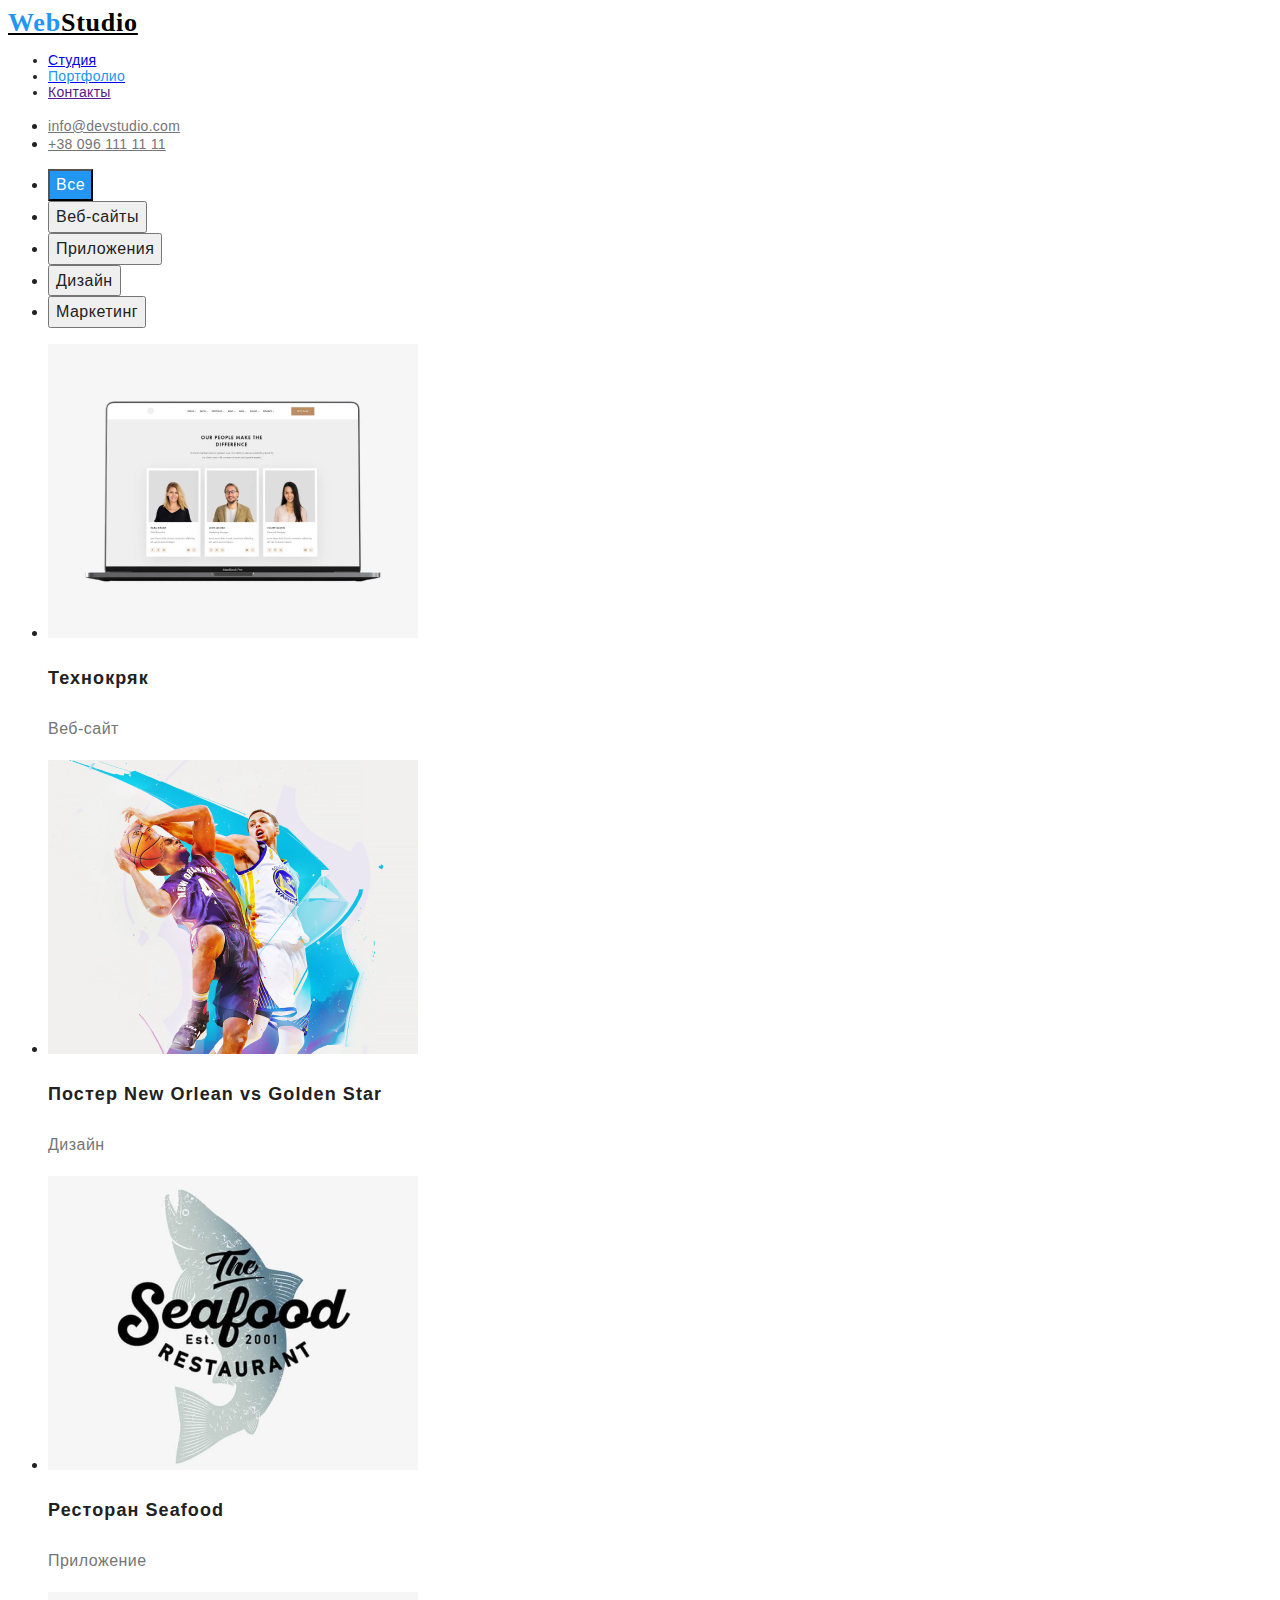
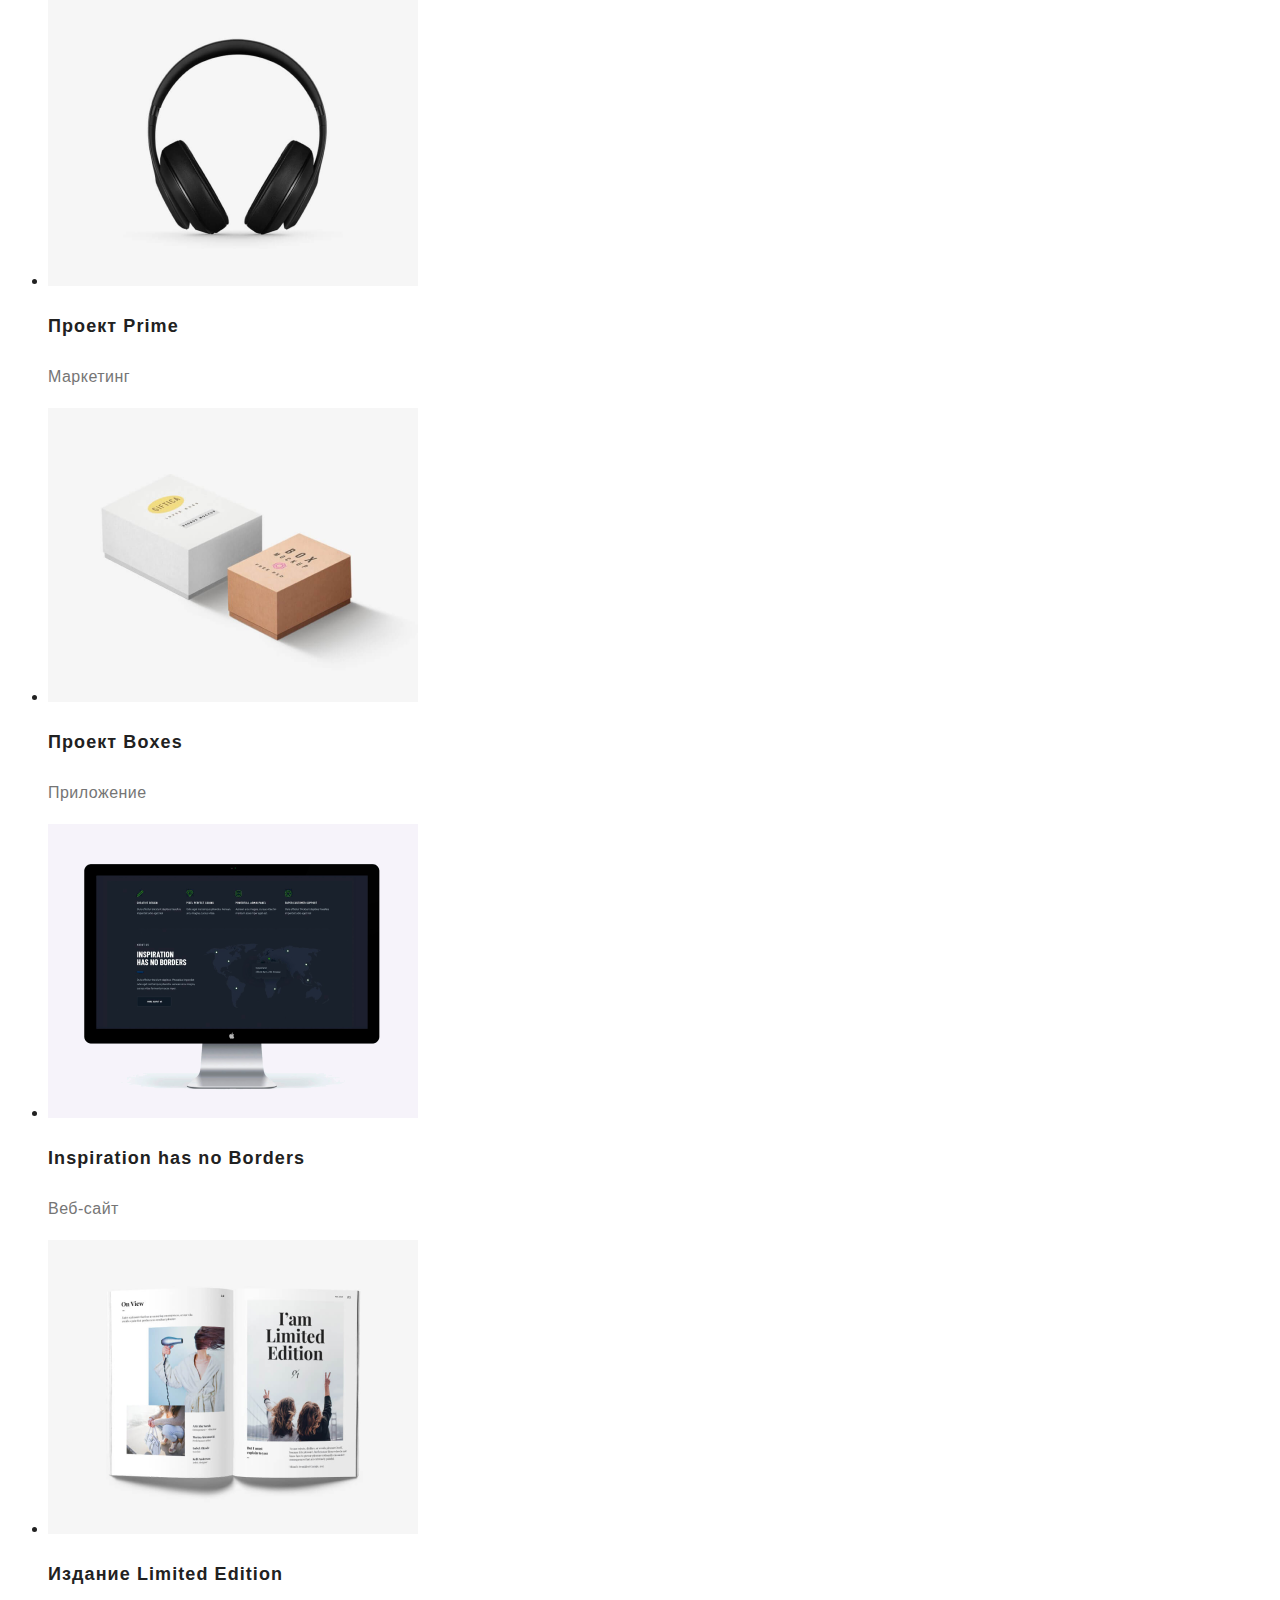
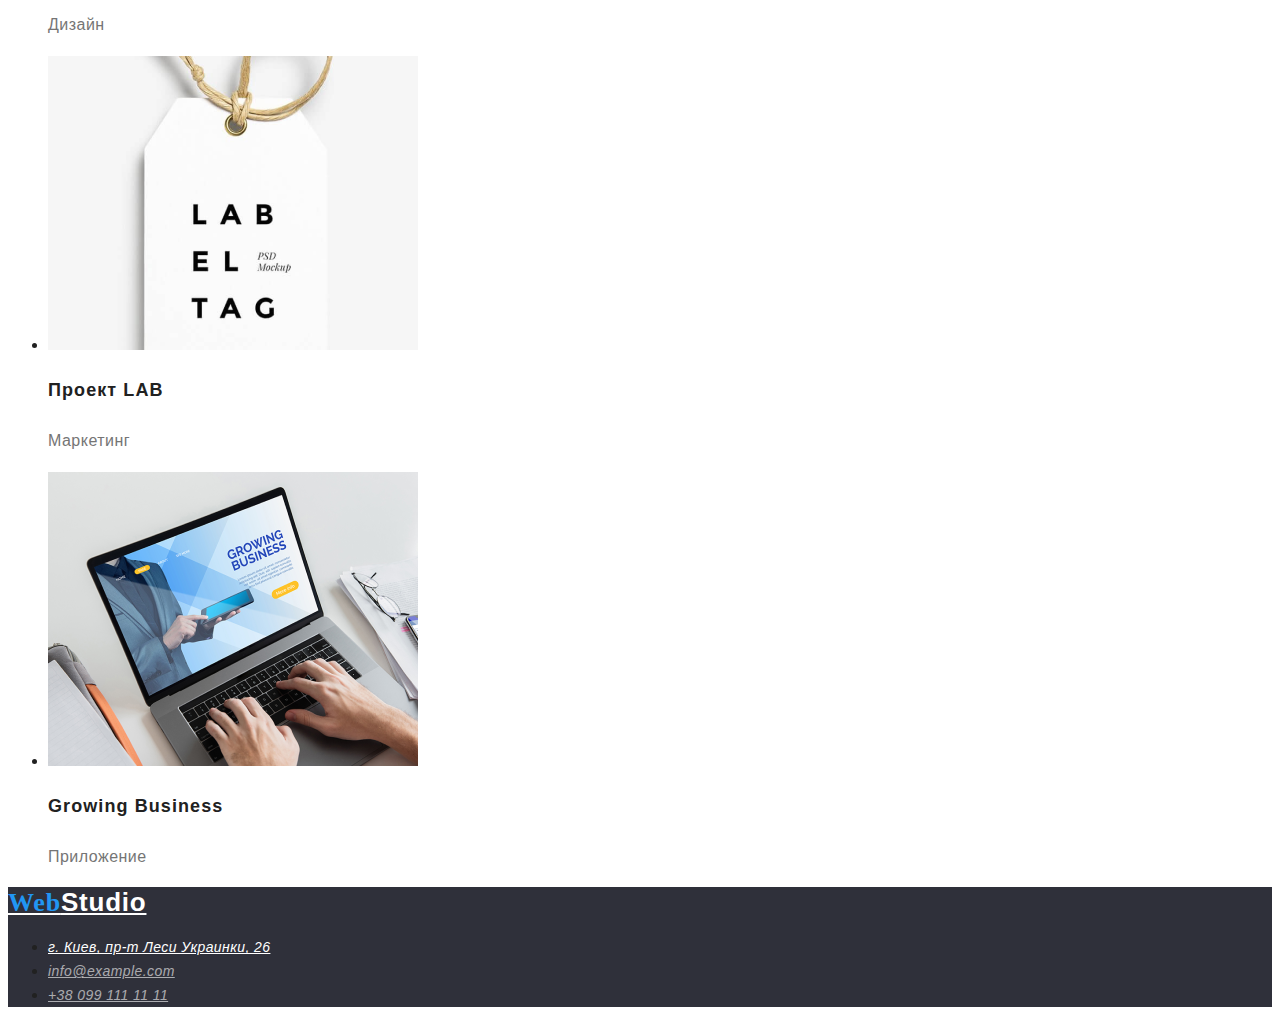
==== portfolio.html @ f7dd38e4 "1.7 final?" ====
<!DOCTYPE html>
<html lang="ru">
<link href="https: //fonts.googleapis.com/css2? family = Roboto: вес @ 400; 500; 700; 900 & display = swap "
        rel=" stylesheet ">
<link rel="stylesheet" href="css/styles.css">
<head>
    <meta charset="UTF-8">
    <meta http-equiv="X-UA-Compatible" content="IE=edge">
    <meta name="viewport" content="width=device-width, initial-scale=1.0">
    <title>Portfolio</title>
</head>
<body>
    <!--Шапка сайта-->
    <header>
    <nav>
        <a class="webstudio" href="info@example.com"> <span class="web">Web</span>Studio</a>
        <ul class="header-name-list">
            <li><a class="social-link" href="file:///C:/Users/PC/Documents/GitHub/goit-markup-hw-02/index.html" target="blanc" rel="noopener noreferre">Студия</a></li>
            <li><a class="social-link" href="/"><span class="portfolio-text-color">Портфолио</span></a></li>
            <li><a class="social-link" href="">Контакты</a></li>
        </ul>
    </nav>
    <ul>
        <li><a class="header-tell" href="mailto:info@devstudio.com" title="info@devstudio.com">info@devstudio.com</a></li>
        <li><a class="header-tell" href="tel:+380961111111" title="+380961111111">+38 096 111 11 11</a></li>
    </ul>
    </header>
    <!--Основная информация сайта-->
<main>
    <ul>
        <li><button class="main-all-section" type="button">Все</button></li>
        <li><button class="main-name-section" type="button">Веб-сайты</button></li>
        <li><button class="main-name-section" type="button">Приложения</button></li>
        <li><button class="main-name-section" type="button">Дизайн</button></li>
        <li><button class="main-name-section" type="button">Маркетинг</button></li>
    </ul>
    <!--Картинки сайтов-->
<ul>
        <li><img src="./images/tehnohriak.png" alt="Teghohriak" width="370" />
        <h3 class="portfolio-name-content">Технокряк</h3>
        <p class="portfolio-text-section">Веб-сайт</p>
        </li>
        <li><img src="./images/posternevorlean.png" alt="NewOrlean" width="370" />
        <h3 class="portfolio-name-content">Постер New Orlean vs Golden Star</h3>
        <p class="portfolio-text-section">Дизайн</p>
        </li>
        <li><img src="./images/seaafood.png" alt="SeaFood" width="370"/>
        <h3 class="portfolio-name-content">Ресторан Seafood</h3>
        <p class="portfolio-text-section">Приложение</p>
        </li>
        <li><img src="./images/projectprimes.png" alt="ProjectPrime" width="370" />
        <h3 class="portfolio-name-content">Проект Prime</h3>
        <p class="portfolio-text-section">Маркетинг</p>
        </li>
        <li><img src="./images/boxess.png" alt="ProjectBoxes" width="370" />
        <h3 class="portfolio-name-content">Проект Boxes</h3>
        <p class="portfolio-text-section">Приложение</p>
        </li>
        <li><img src="./images/ihbb.png" alt="Ihbb" width="370" />
        <h3 class="portfolio-name-content">Inspiration has no Borders</h3>
        <p class="portfolio-text-section">Веб-сайт</p>
        </li>
        <li><img src="./images/limitededitions.png" alt="limitededitions" width="370" />
        <h3 class="portfolio-name-content">Издание Limited Edition</h3>
        <p class="portfolio-text-section">Дизайн</p>
        </li>
        <li><img src="./images/lab.png" alt="projectLab" width="370"/>
        <h3 class="portfolio-name-content">Проект LAB</h3>
        <p class="portfolio-text-section">Маркетинг</p>
        </li>
        <li><img src="./images/crowningbisines.png" alt="crowningbisines" width="370" />
        <h3 class="portfolio-name-content">Growing Business</h3>
        <p class="portfolio-text-section">Приложение</p>
        </li>
</ul>
</main>
<!--Инфа Футерa-->
<footer>
    <a class="studio-footer" href="info@example.com"> <span class="web">Web</span>Studio</a>
    <address>
        <ul>
            <li><a class="footer-address-section" href="https://www.google.com/maps/d/viewer?msa=0&mid=10uSM3H-mIU3GznYo2szRIEphczw&ll=50.42732223110121%2C30.538093590064918&z=17"
                    target="blanc" rel="noopener noreferre">
                    г. Киев, пр-т Леси Украинки, 26</a></li>
            <li><a class="footer-contact-section" href="mailto:info@example.com" title="info@example.com">info@example.com</a></li>
            <li><a class="footer-contact-section" href="tel:+380991111111" title="+380991111111">+38 099 111 11 11</a></li>
        </ul>
    </address>
</footer>
</body>
</html>
---- css/styles.css ----
body {
  font-family: "Roboto", sans-serif;
  color: #212121;
}
main {
  font-family: "Roboto", sans-serif;
}
footer {
  background-color: #2f303a;
}
:root {
  --main-text-color: #757575;
  --main-batton-address-color: #ffffff;
  --accent-color: #2196f3;
  --portfolio-main-color: #212121;
}

/*-----------------WebStudio----------------*/
.webstudio {
  font-family: Raleway;
  width: 400;
  font-weight: bold;
  font-size: 26px;
  line-height: 1.19;
  letter-spacing: 0.03em;
  color: #000000;
}
.web {
  font-family: Raleway;
  font-weight: bold;
  font-size: 26px;
  line-height: 1.19;
  letter-spacing: 0.03em;
  color: #2196f3;
}
/*-----------------Header------------------*/
.social-link:hover,
.social-link:focus {
  color: var(--accent-color);
}
.header-name-list {
  font-weight: 500;
  font-size: 14px;
  line-height: 1.14;
  letter-spacing: 0.02em;
  color: #212121;
}
.studio-color {
  color: #2196f3;
}
.studio-text-color {
  color: #2196f3;
}
/*----------псевдоклас контактов------------*/
.header-contacts:hover,
.header-contacts:focus {
  color: var(--accent-color);
}
.header-contacts {
  font-weight: 500;
  font-size: 14px;
  line-height: 1.14;
  letter-spacing: 0.02em;
  color: var(--main-text-color);
}
.header-tell {
  font-weight: 500;
  font-size: 14px;
  line-height: 1.14;
  letter-spacing: 0.02em;
  color: var(--main-text-color);
}
/*-----------псевдоклас номера тел.---------*/
.header-tell:hover,
.header-tell:focus {
  color: var(--accent-color);
}
/*------Секция основного материала--*/
.section-background-color {
  background-color: #2f303a;
}
.section-effective-solutions {
  font-weight: 900;
  font-size: 44px;
  line-height: 1.36;
  text-align: center;
  letter-spacing: 0.06em;
  text-transform: uppercase;
  color: var(--main-batton-address-color);
}
.button-style {
  background-color: #2196f3;
  font-weight: bold;
  font-size: 16px;
  line-height: 1.87;
  display: flex;
  align-items: center;
  text-align: center;
  letter-spacing: 0.06em;
  color: var(--main-batton-address-color);
}
.button-style:hover,
.button-style:focus {
  color: #597994;
}
/*------Секция рода занятий нашей организации--*/
.section-name-main-material {
  font-family: inherit;
  font-weight: bold;
  font-size: 14px;
  line-height: 1.14;
  letter-spacing: 0.03em;
  text-transform: uppercase;
  color: var(--main-name-text-color);
}

.main-material-text {
  font-size: 14px;
  line-height: 1.71;
  letter-spacing: 0.03em;
  color: var(--main-text-color);
}
/*------Секция "наша команда"------*/
.background-color-team {
  background-color: #f5f4fa;
}
.occupation-team-sections {
  font-weight: bold;
  font-size: 36px;
  line-height: 1.16;
  text-align: center;
  letter-spacing: 0.03em;
  color: #212121;
}
.team-name-section {
  font-weight: 500;
  font-size: 16px;
  line-height: 1.18;
  text-align: center;
  letter-spacing: 0.03em;
  color: var(--main-name-text-color);
}
.proffesin-section {
  font-size: 16px;
  line-height: 1.18;
  text-align: center;
  letter-spacing: 0.03em;
  color: var(--main-text-color);
}
/*-----------Секция футера-----------*/
.studio-footer {
  font-weight: bold;
  font-size: 26px;
  line-height: 1.19;
  letter-spacing: 0.03em;
  color: var(--main-batton-address-color);
}
.footer-contact-section {
  font-size: 14px;
  line-height: 24px;
  letter-spacing: 0.03em;
  color: rgba(255, 255, 255, 0.6);
}
.footer-contact-section:hover,
.footer-contact-section:focus {
  color: #757575;
}
.footer-address-section {
  font-size: 14px;
  line-height: 24px;
  letter-spacing: 0.03em;
  color: var(--main-batton-address-color);
}
.footer-address-section:hover,
.footer-address-section:focus {
  color: #757575;
}
/*--Оформление основного материала Портфолио--*/
.portfolio-name-content {
  font-weight: bold;
  font-size: 18px;
  line-height: 2;
  letter-spacing: 0.06em;
  color: var(--portfolio-main-color);
}
.portfolio-text-section {
  font-size: 16px;
  line-height: 1.87;
  letter-spacing: 0.03em;
  color: var(--main-text-color);
}
.main-all-section {
  background-color: #2196f3;
  font-weight: 500;
  font-size: 16px;
  line-height: 1.62;
  text-align: center;
  letter-spacing: 0.03em;
  color: var(--main-batton-address-color);
}
.main-all-section:hover,
.main-all-section:focus {
  color: #188ce8;
}
.main-name-section {
  font-weight: 500;
  font-size: 16px;
  line-height: 1.62;
  text-align: center;
  letter-spacing: 0.03em;
  color: var(--portfolio-main-color);
}
/*---------------псевдоклас контактов портфолио------------*/
.main-name-section:hover,
.main-name-section:focus {
  background-color: #188ce8;
}
.portfolio-text-color {
  color: #2196f3;
}
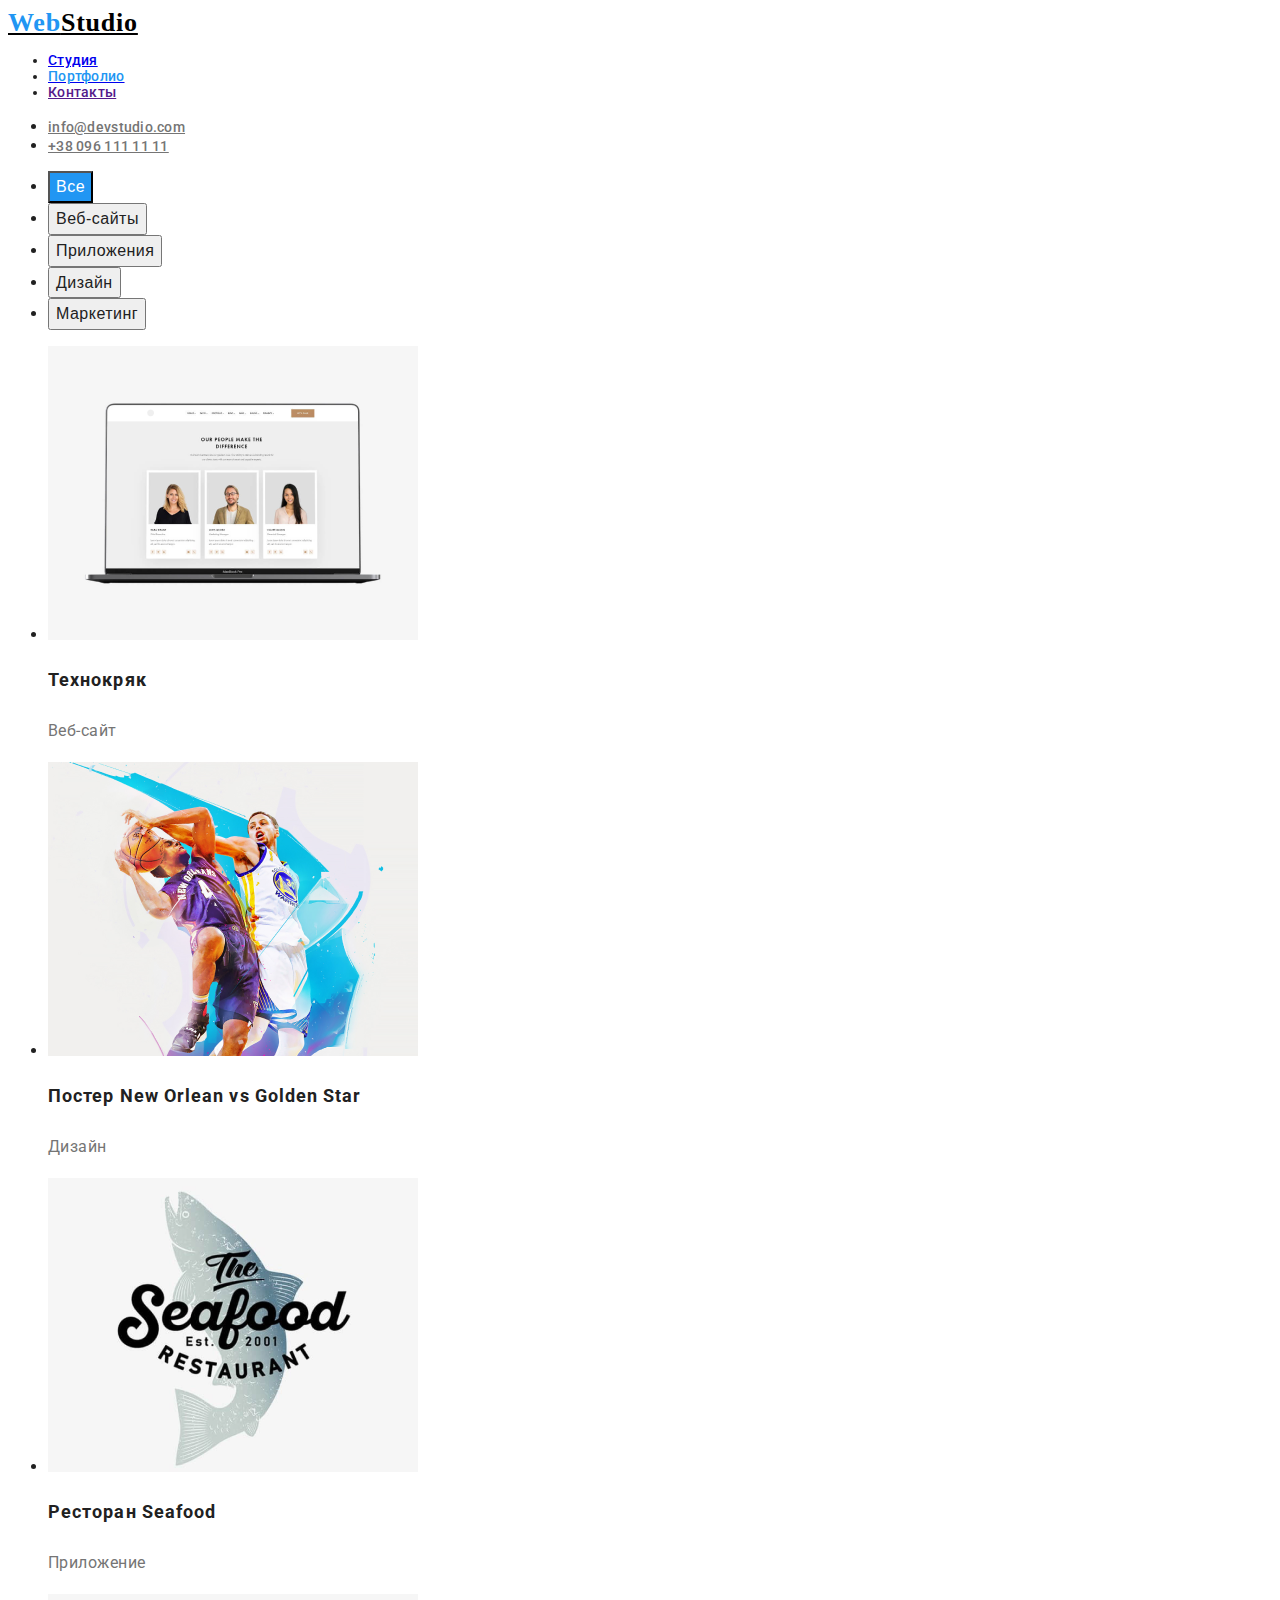
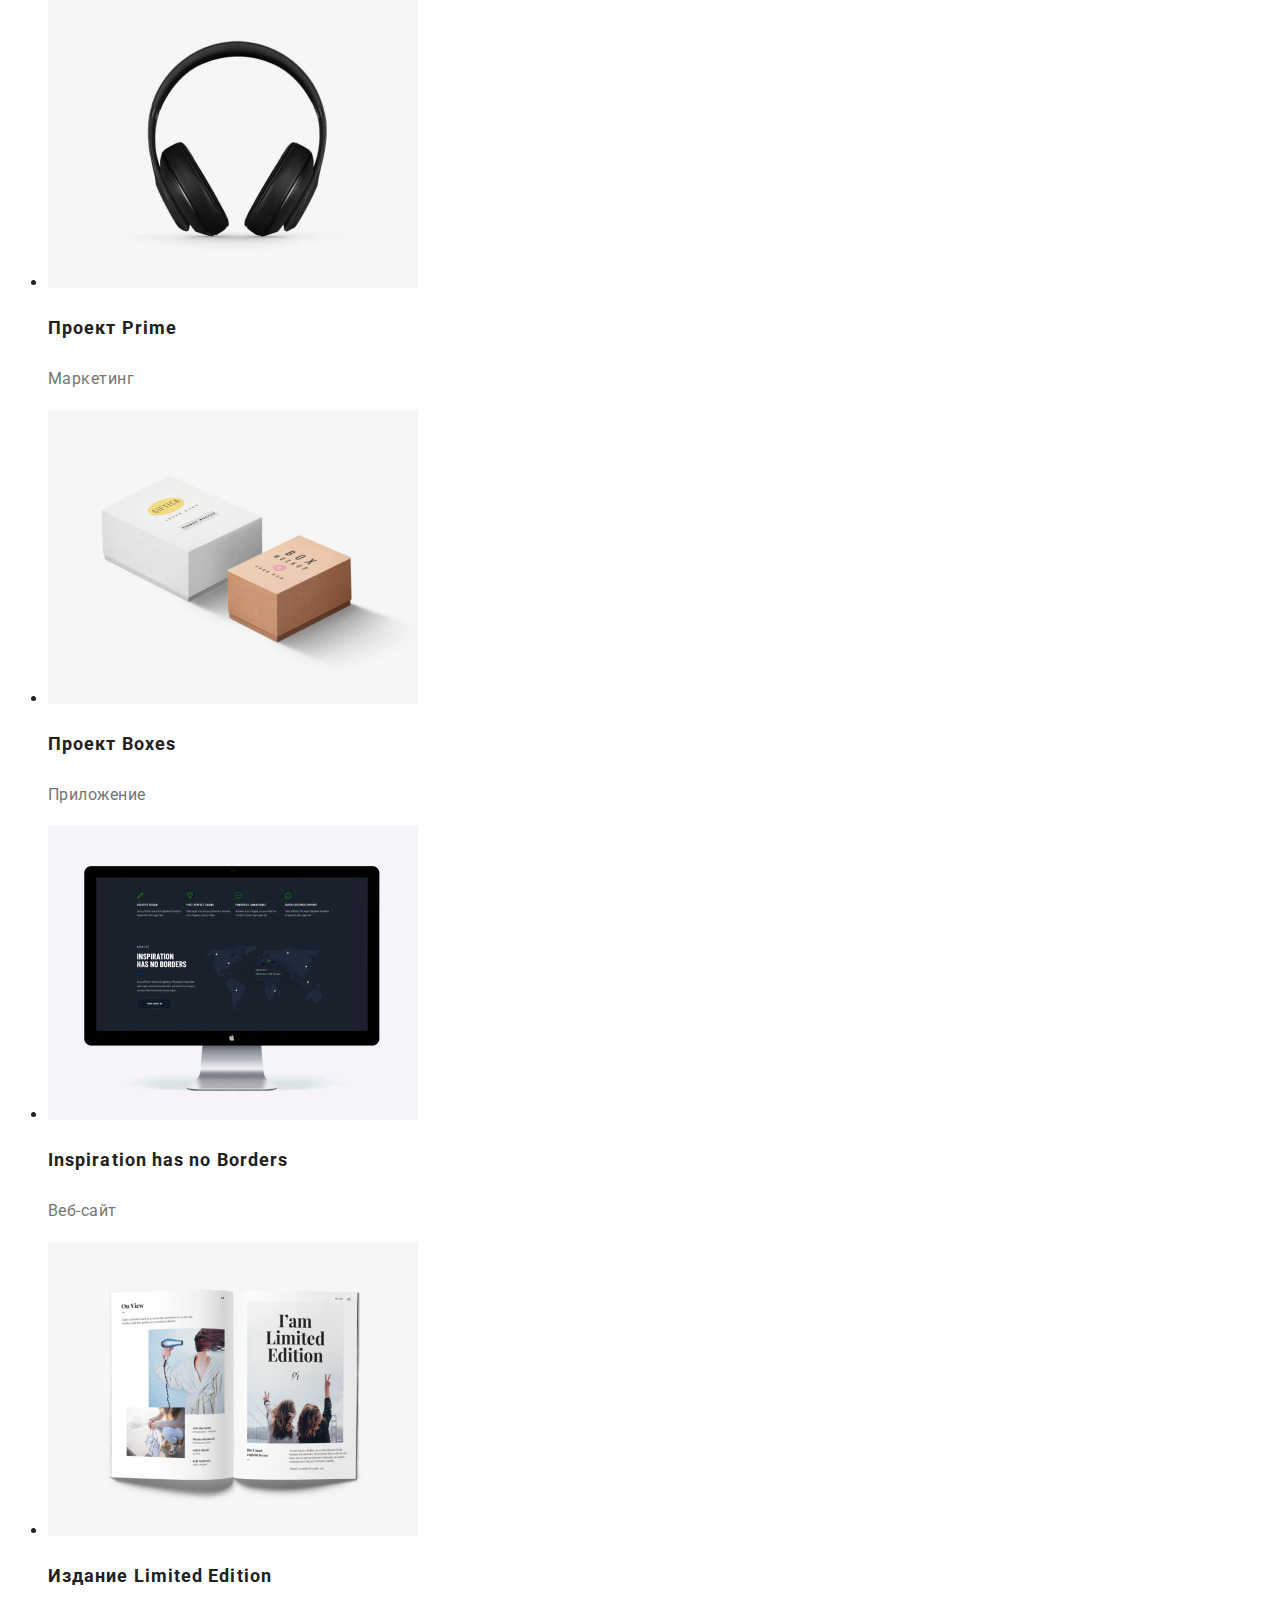
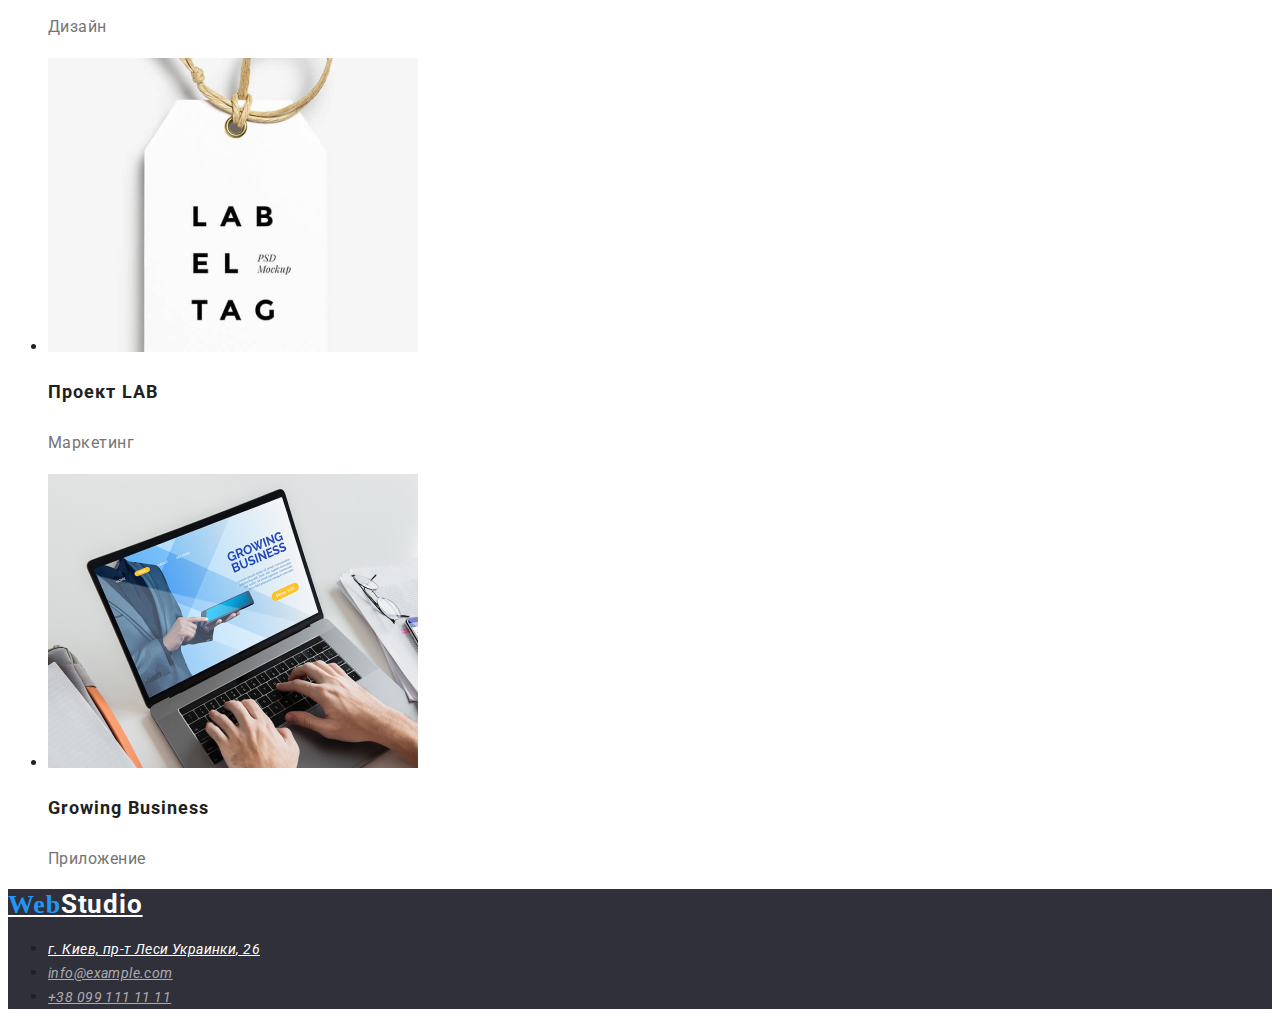
==== commit ee02834b: "1.8 final version" ====
--- a/portfolio.html
+++ b/portfolio.html
@@ -1,7 +1,7 @@
 <!DOCTYPE html>
 <html lang="ru">
-<link href="https: //fonts.googleapis.com/css2? family = Roboto: вес @ 400; 500; 700; 900 & display = swap "
-        rel=" stylesheet ">
+<link href="https://fonts.googleapis.com/css2?family=Roboto:вес@400;500;700;900&display=swap"
+        rel="stylesheet">
 <link rel="stylesheet" href="css/styles.css">
 <head>
     <meta charset="UTF-8">
@@ -15,7 +15,7 @@
     <nav>
         <a class="webstudio" href="info@example.com"> <span class="web">Web</span>Studio</a>
         <ul class="header-name-list">
-            <li><a class="social-link" href="file:///C:/Users/PC/Documents/GitHub/goit-markup-hw-02/index.html" target="blanc" rel="noopener noreferre">Студия</a></li>
+            <li><a class="social-link" href="file:///C:/Users/PC/Documents/GitHub/goit-markup-hw-02/index.html">Студия</a></li>
             <li><a class="social-link" href="/"><span class="portfolio-text-color">Портфолио</span></a></li>
             <li><a class="social-link" href="">Контакты</a></li>
         </ul>
@@ -27,52 +27,54 @@
     </header>
     <!--Основная информация сайта-->
 <main>
-    <ul>
-        <li><button class="main-all-section" type="button">Все</button></li>
-        <li><button class="main-name-section" type="button">Веб-сайты</button></li>
-        <li><button class="main-name-section" type="button">Приложения</button></li>
-        <li><button class="main-name-section" type="button">Дизайн</button></li>
-        <li><button class="main-name-section" type="button">Маркетинг</button></li>
-    </ul>
+    <section>
+        <ul>
+            <li><button class="main-all-section" type="button">Все</button></li>
+            <li><button class="main-name-section" type="button">Веб-сайты</button></li>
+            <li><button class="main-name-section" type="button">Приложения</button></li>
+            <li><button class="main-name-section" type="button">Дизайн</button></li>
+            <li><button class="main-name-section" type="button">Маркетинг</button></li>
+        </ul>
     <!--Картинки сайтов-->
-<ul>
-        <li><img src="./images/tehnohriak.png" alt="Teghohriak" width="370" />
-        <h3 class="portfolio-name-content">Технокряк</h3>
-        <p class="portfolio-text-section">Веб-сайт</p>
-        </li>
-        <li><img src="./images/posternevorlean.png" alt="NewOrlean" width="370" />
-        <h3 class="portfolio-name-content">Постер New Orlean vs Golden Star</h3>
-        <p class="portfolio-text-section">Дизайн</p>
-        </li>
-        <li><img src="./images/seaafood.png" alt="SeaFood" width="370"/>
-        <h3 class="portfolio-name-content">Ресторан Seafood</h3>
-        <p class="portfolio-text-section">Приложение</p>
-        </li>
-        <li><img src="./images/projectprimes.png" alt="ProjectPrime" width="370" />
-        <h3 class="portfolio-name-content">Проект Prime</h3>
-        <p class="portfolio-text-section">Маркетинг</p>
-        </li>
-        <li><img src="./images/boxess.png" alt="ProjectBoxes" width="370" />
-        <h3 class="portfolio-name-content">Проект Boxes</h3>
-        <p class="portfolio-text-section">Приложение</p>
-        </li>
-        <li><img src="./images/ihbb.png" alt="Ihbb" width="370" />
-        <h3 class="portfolio-name-content">Inspiration has no Borders</h3>
-        <p class="portfolio-text-section">Веб-сайт</p>
-        </li>
-        <li><img src="./images/limitededitions.png" alt="limitededitions" width="370" />
-        <h3 class="portfolio-name-content">Издание Limited Edition</h3>
-        <p class="portfolio-text-section">Дизайн</p>
-        </li>
-        <li><img src="./images/lab.png" alt="projectLab" width="370"/>
-        <h3 class="portfolio-name-content">Проект LAB</h3>
-        <p class="portfolio-text-section">Маркетинг</p>
-        </li>
-        <li><img src="./images/crowningbisines.png" alt="crowningbisines" width="370" />
-        <h3 class="portfolio-name-content">Growing Business</h3>
-        <p class="portfolio-text-section">Приложение</p>
-        </li>
-</ul>
+        <ul>
+            <li><img src="./images/tehnohriak.png" alt="Teghohriak" width="370" />
+            <h3 class="portfolio-name-content">Технокряк</h3>
+            <p class="portfolio-text-section">Веб-сайт</p>
+            </li>
+            <li><img src="./images/posternevorlean.png" alt="NewOrlean" width="370" />
+            <h3 class="portfolio-name-content">Постер New Orlean vs Golden Star</h3>
+            <p class="portfolio-text-section">Дизайн</p>
+            </li>
+            <li><img src="./images/seaafood.png" alt="SeaFood" width="370"/>
+            <h3 class="portfolio-name-content">Ресторан Seafood</h3>
+            <p class="portfolio-text-section">Приложение</p>
+            </li>
+            <li><img src="./images/projectprimes.png" alt="ProjectPrime" width="370" />
+            <h3 class="portfolio-name-content">Проект Prime</h3>
+            <p class="portfolio-text-section">Маркетинг</p>
+            </li>
+            <li><img src="./images/boxess.png" alt="ProjectBoxes" width="370" />
+            <h3 class="portfolio-name-content">Проект Boxes</h3>
+            <p class="portfolio-text-section">Приложение</p>
+            </li>
+            <li><img src="./images/ihbb.png" alt="Ihbb" width="370" />
+            <h3 class="portfolio-name-content">Inspiration has no Borders</h3>
+            <p class="portfolio-text-section">Веб-сайт</p>
+            </li>
+            <li><img src="./images/limitededitions.png" alt="limitededitions" width="370" />
+            <h3 class="portfolio-name-content">Издание Limited Edition</h3>
+            <p class="portfolio-text-section">Дизайн</p>
+            </li>
+            <li><img src="./images/lab.png" alt="projectLab" width="370"/>
+            <h3 class="portfolio-name-content">Проект LAB</h3>
+            <p class="portfolio-text-section">Маркетинг</p>
+            </li>
+            <li><img src="./images/crowningbisines.png" alt="crowningbisines" width="370" />
+            <h3 class="portfolio-name-content">Growing Business</h3>
+            <p class="portfolio-text-section">Приложение</p>
+            </li>
+        </ul>
+    </section>
 </main>
 <!--Инфа Футерa-->
 <footer>
--- a/css/styles.css
+++ b/css/styles.css
@@ -198,10 +198,6 @@
   letter-spacing: 0.03em;
   color: var(--main-batton-address-color);
 }
-.main-all-section:hover,
-.main-all-section:focus {
-  color: #188ce8;
-}
 .main-name-section {
   font-weight: 500;
   font-size: 16px;
@@ -214,6 +210,7 @@
 .main-name-section:hover,
 .main-name-section:focus {
   background-color: #188ce8;
+  color: var(--main-batton-address-color);
 }
 .portfolio-text-color {
   color: #2196f3;
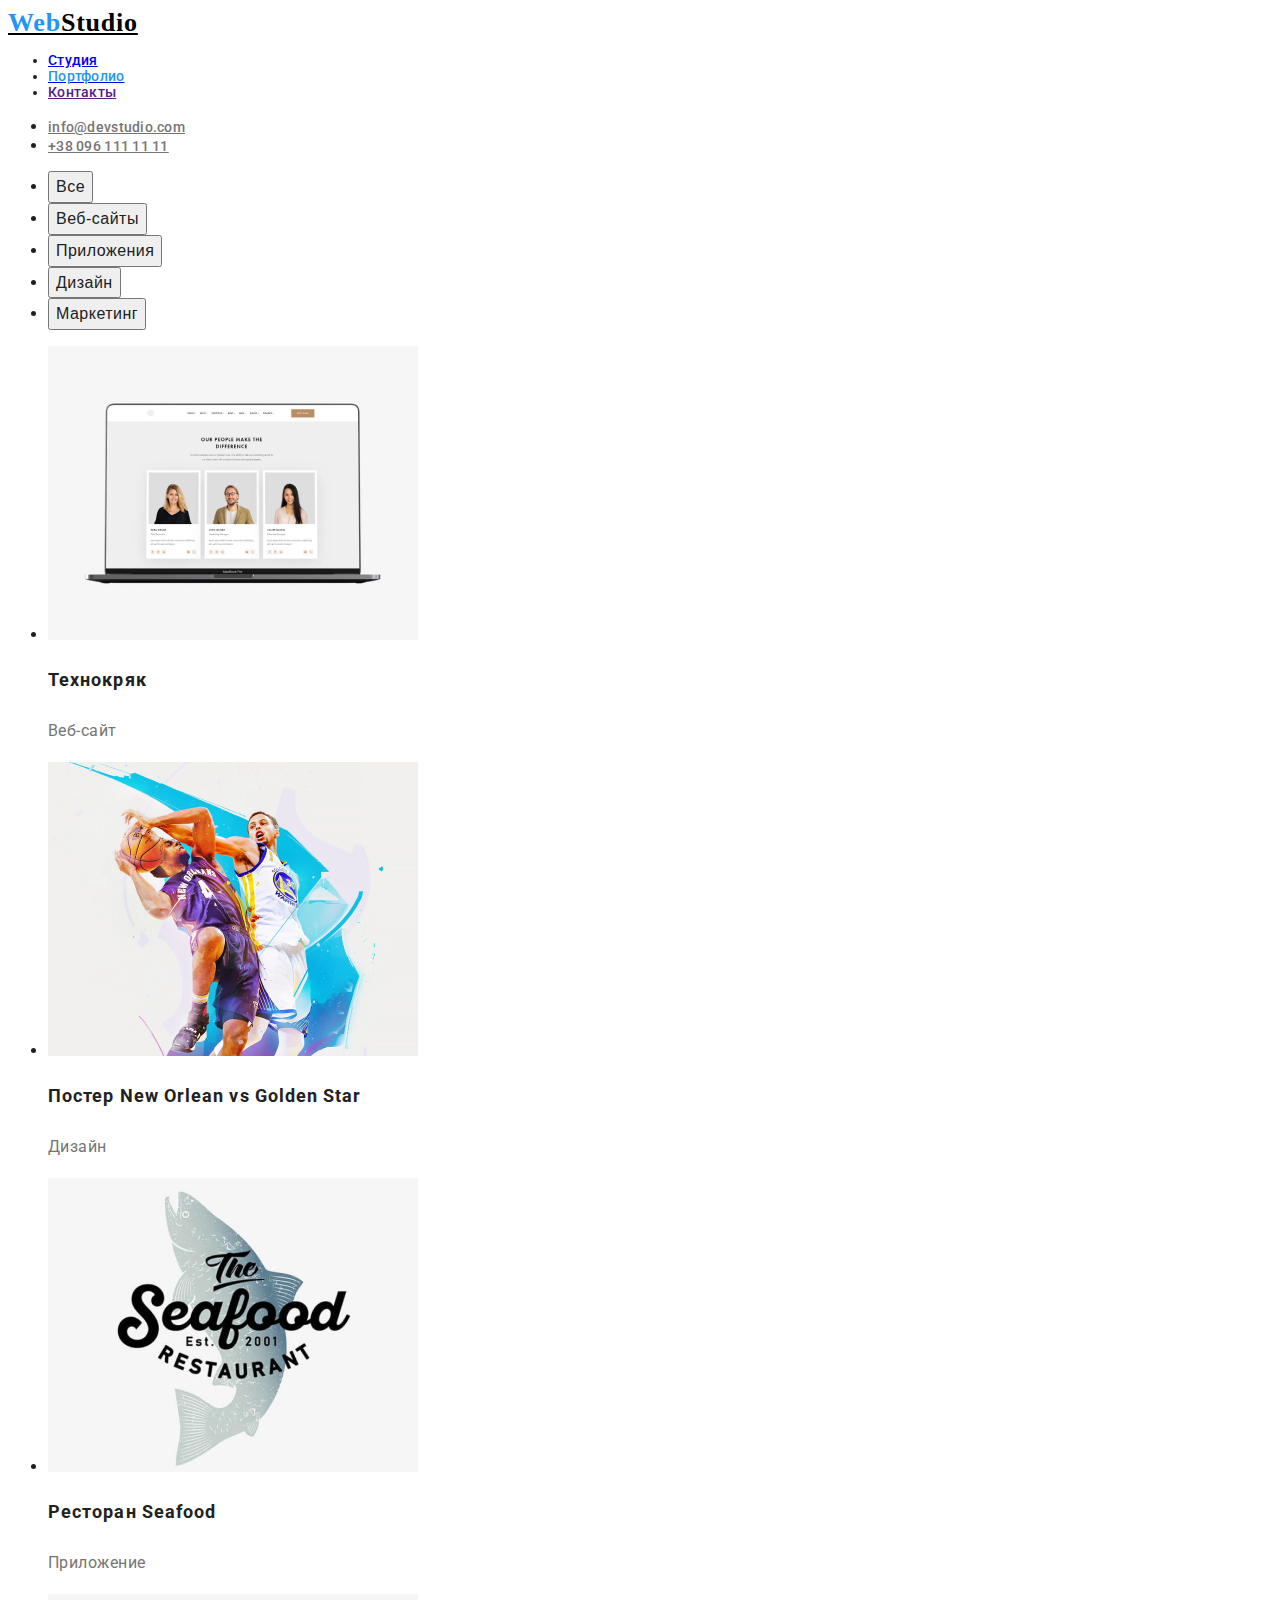
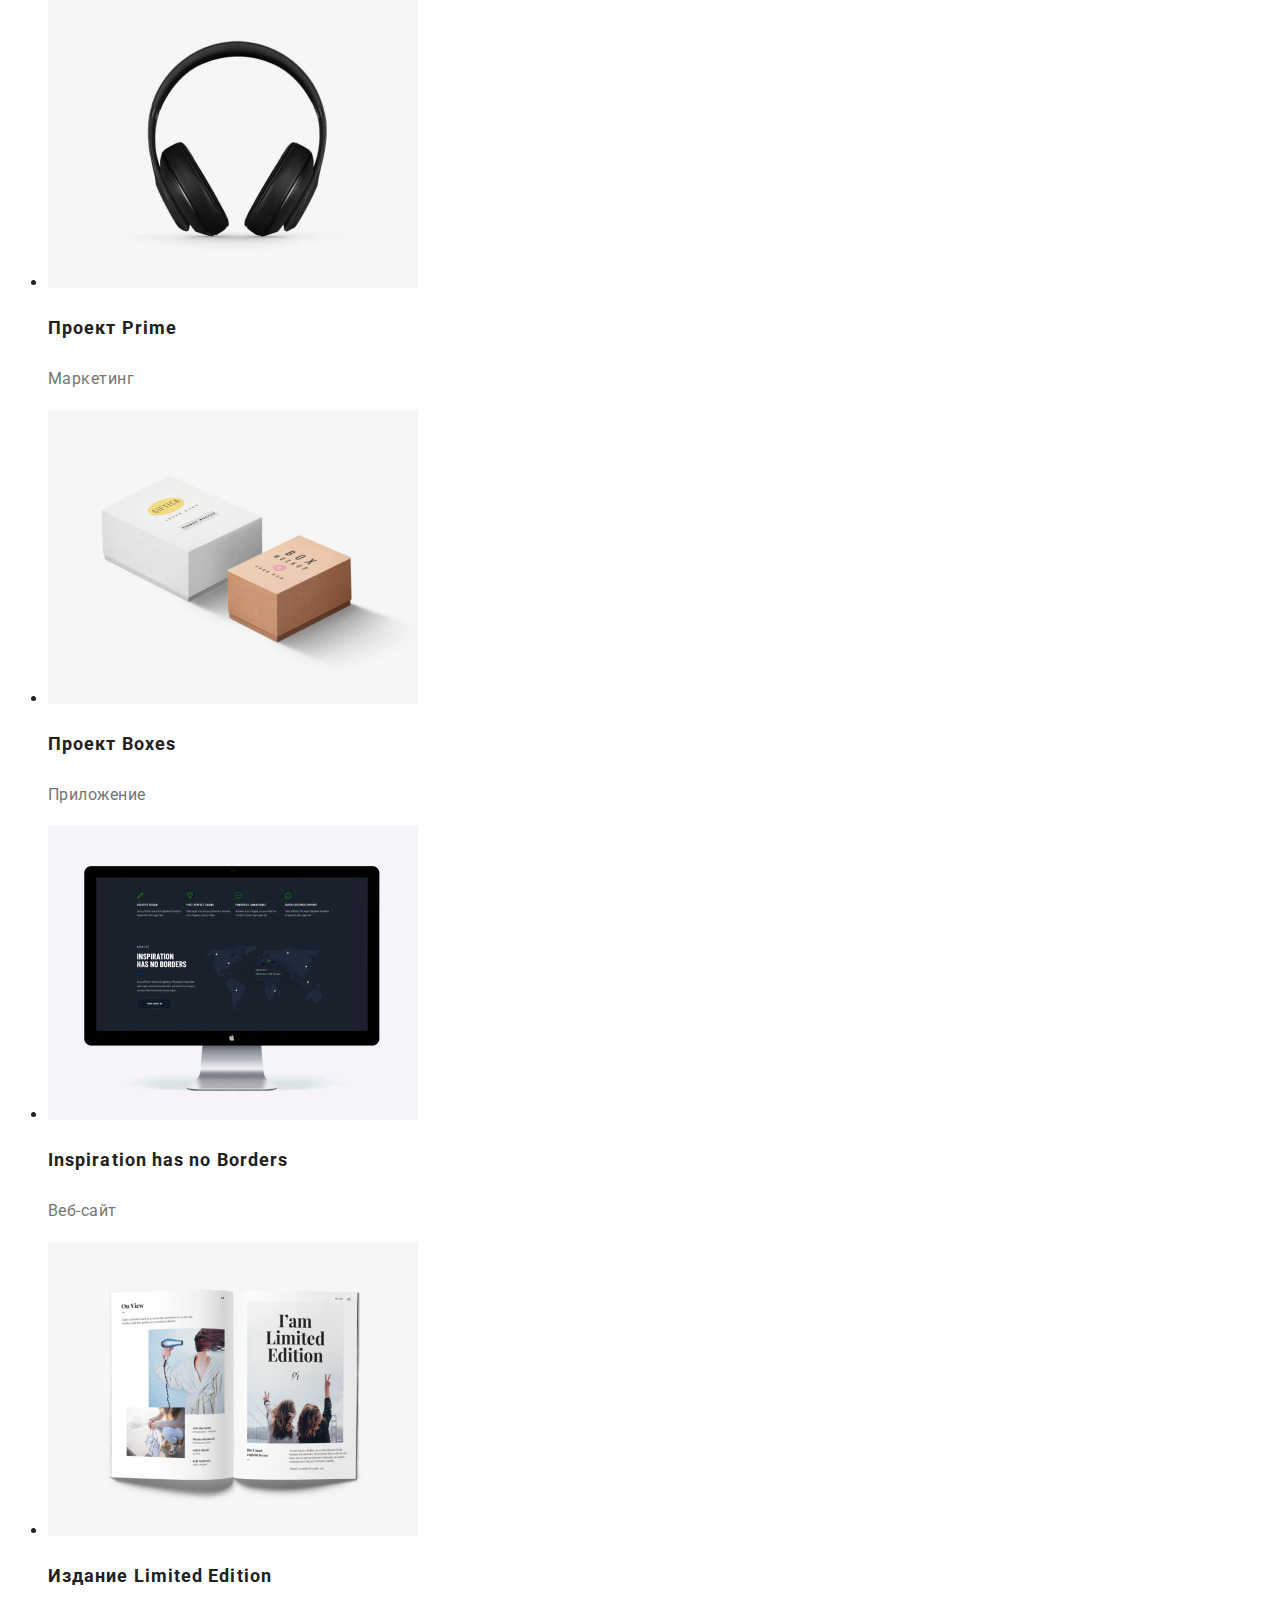
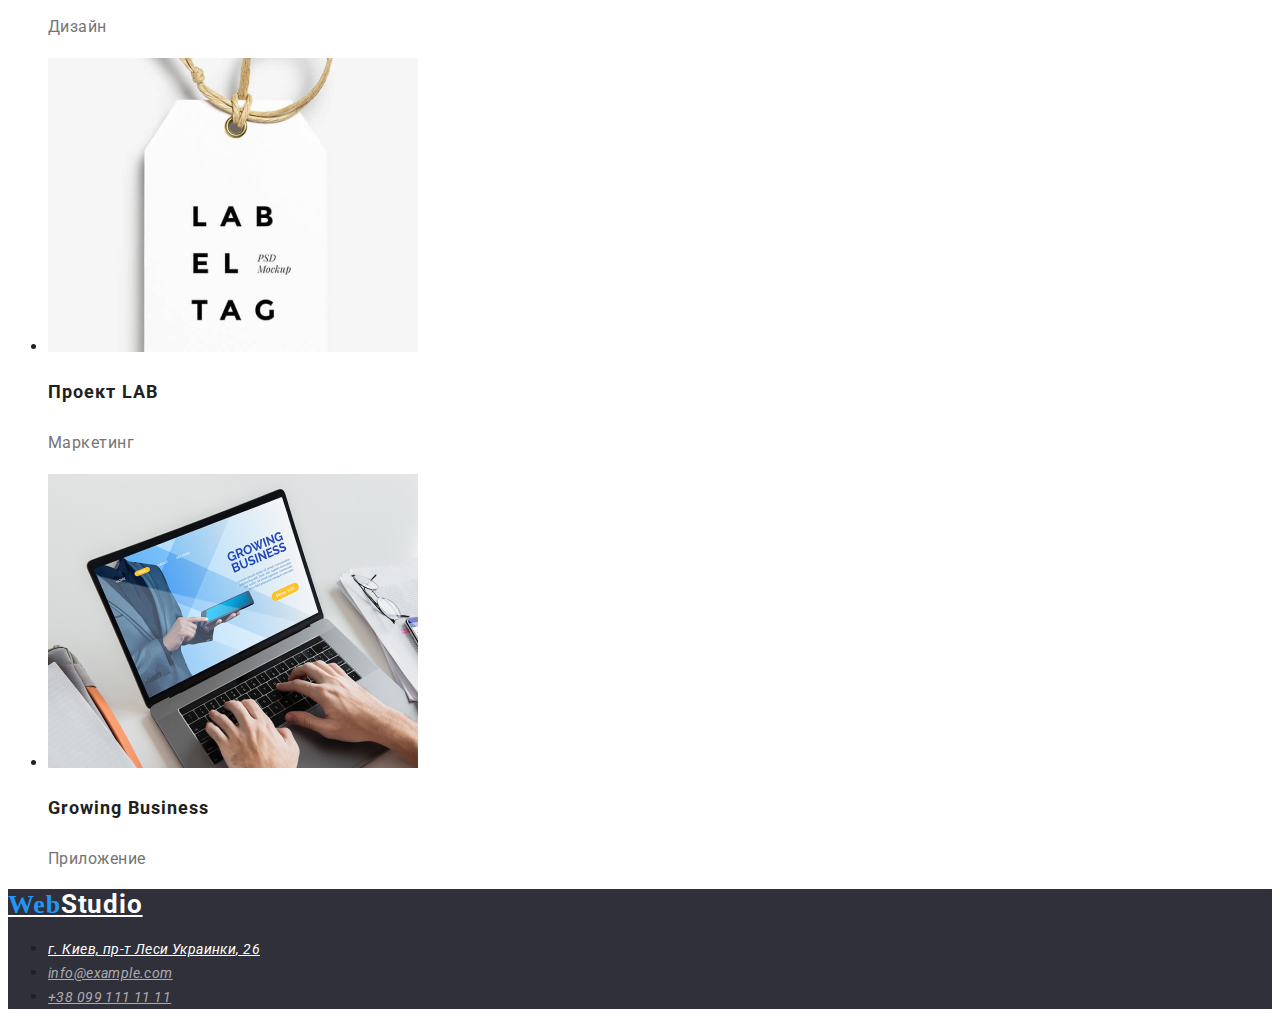
==== commit 20b9409f: "1.91" ====
--- a/portfolio.html
+++ b/portfolio.html
@@ -15,7 +15,7 @@
     <nav>
         <a class="webstudio" href="info@example.com"> <span class="web">Web</span>Studio</a>
         <ul class="header-name-list">
-            <li><a class="social-link" href="file:///C:/Users/PC/Documents/GitHub/goit-markup-hw-02/index.html">Студия</a></li>
+            <li><a class="social-link" href="index.html">Студия</a></li>
             <li><a class="social-link" href="/"><span class="portfolio-text-color">Портфолио</span></a></li>
             <li><a class="social-link" href="">Контакты</a></li>
         </ul>
@@ -29,7 +29,7 @@
 <main>
     <section>
         <ul>
-            <li><button class="main-all-section" type="button">Все</button></li>
+            <li><button class="main-name-section" type="button">Все</button></li>
             <li><button class="main-name-section" type="button">Веб-сайты</button></li>
             <li><button class="main-name-section" type="button">Приложения</button></li>
             <li><button class="main-name-section" type="button">Дизайн</button></li>
--- a/css/styles.css
+++ b/css/styles.css
@@ -99,10 +99,6 @@
   letter-spacing: 0.06em;
   color: var(--main-batton-address-color);
 }
-.button-style:hover,
-.button-style:focus {
-  color: #597994;
-}
 /*------Секция рода занятий нашей организации--*/
 .section-name-main-material {
   font-family: inherit;
@@ -189,15 +185,6 @@
   letter-spacing: 0.03em;
   color: var(--main-text-color);
 }
-.main-all-section {
-  background-color: #2196f3;
-  font-weight: 500;
-  font-size: 16px;
-  line-height: 1.62;
-  text-align: center;
-  letter-spacing: 0.03em;
-  color: var(--main-batton-address-color);
-}
 .main-name-section {
   font-weight: 500;
   font-size: 16px;
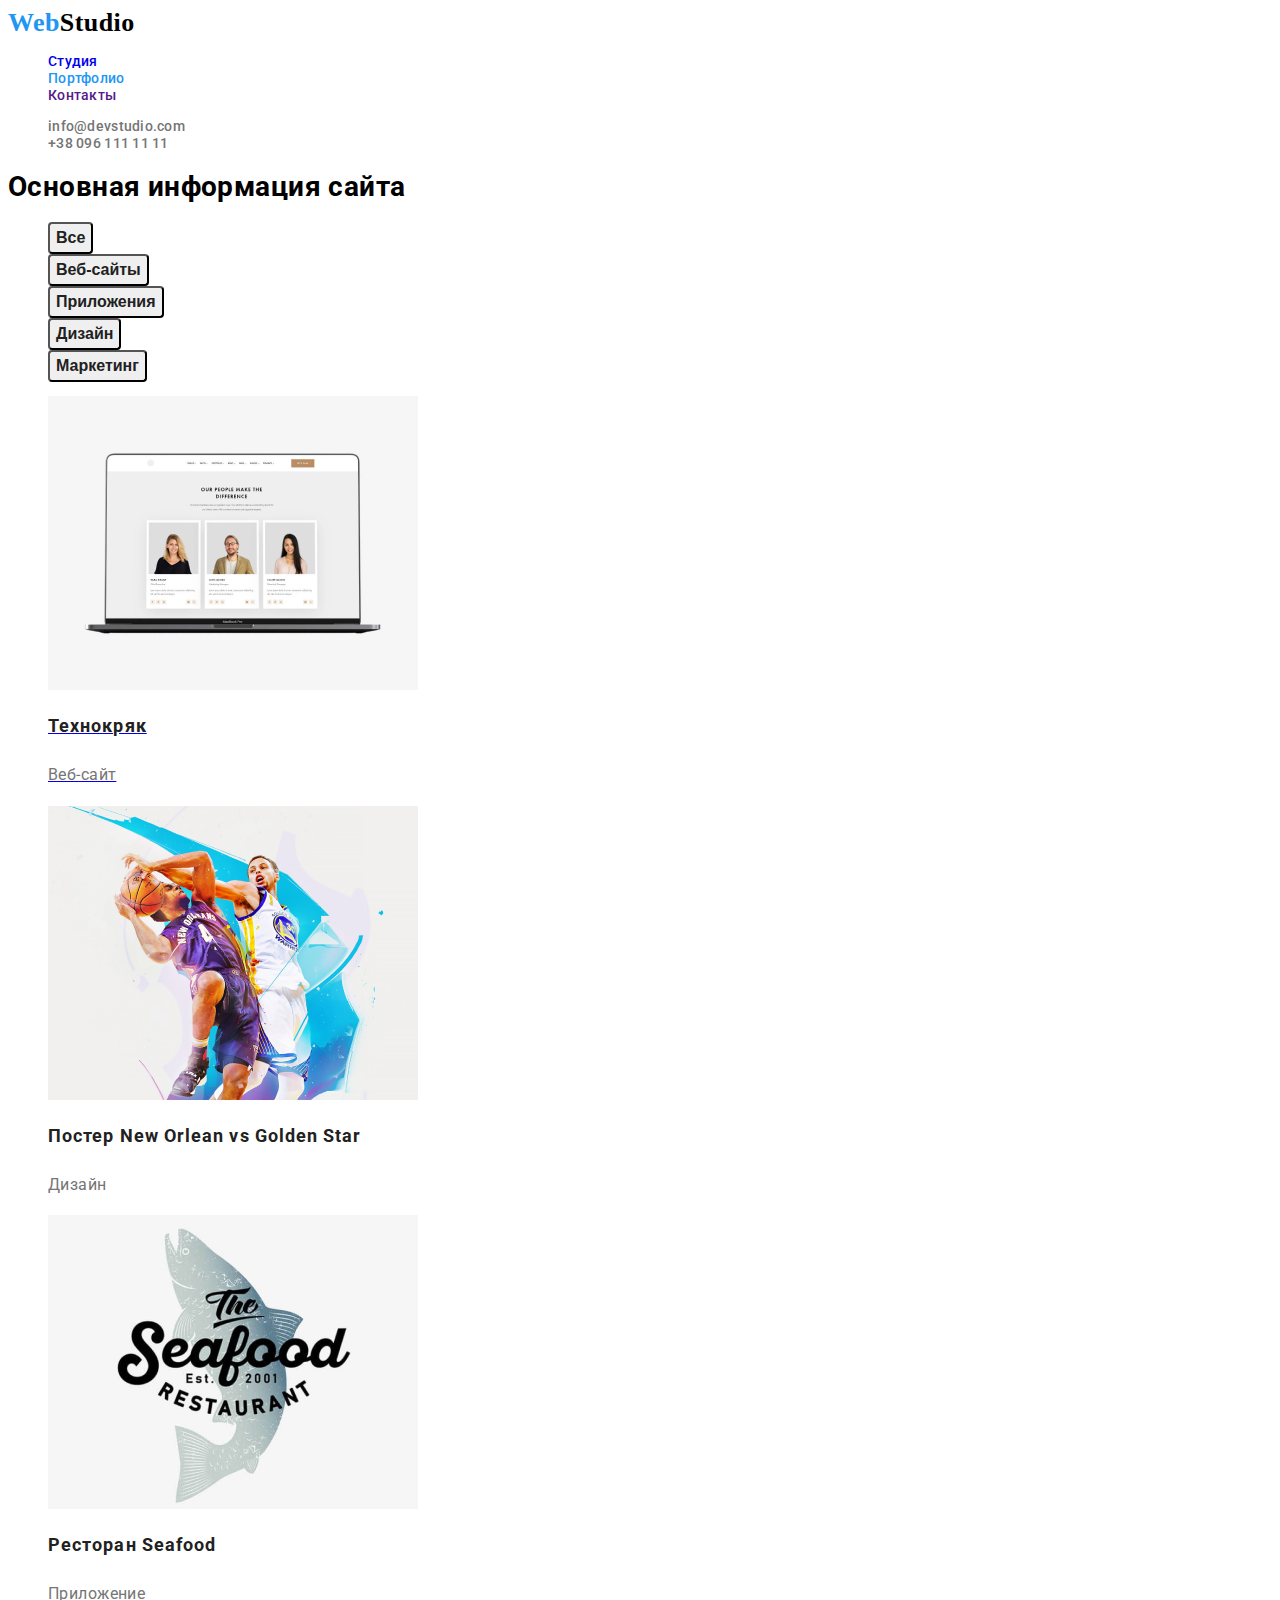
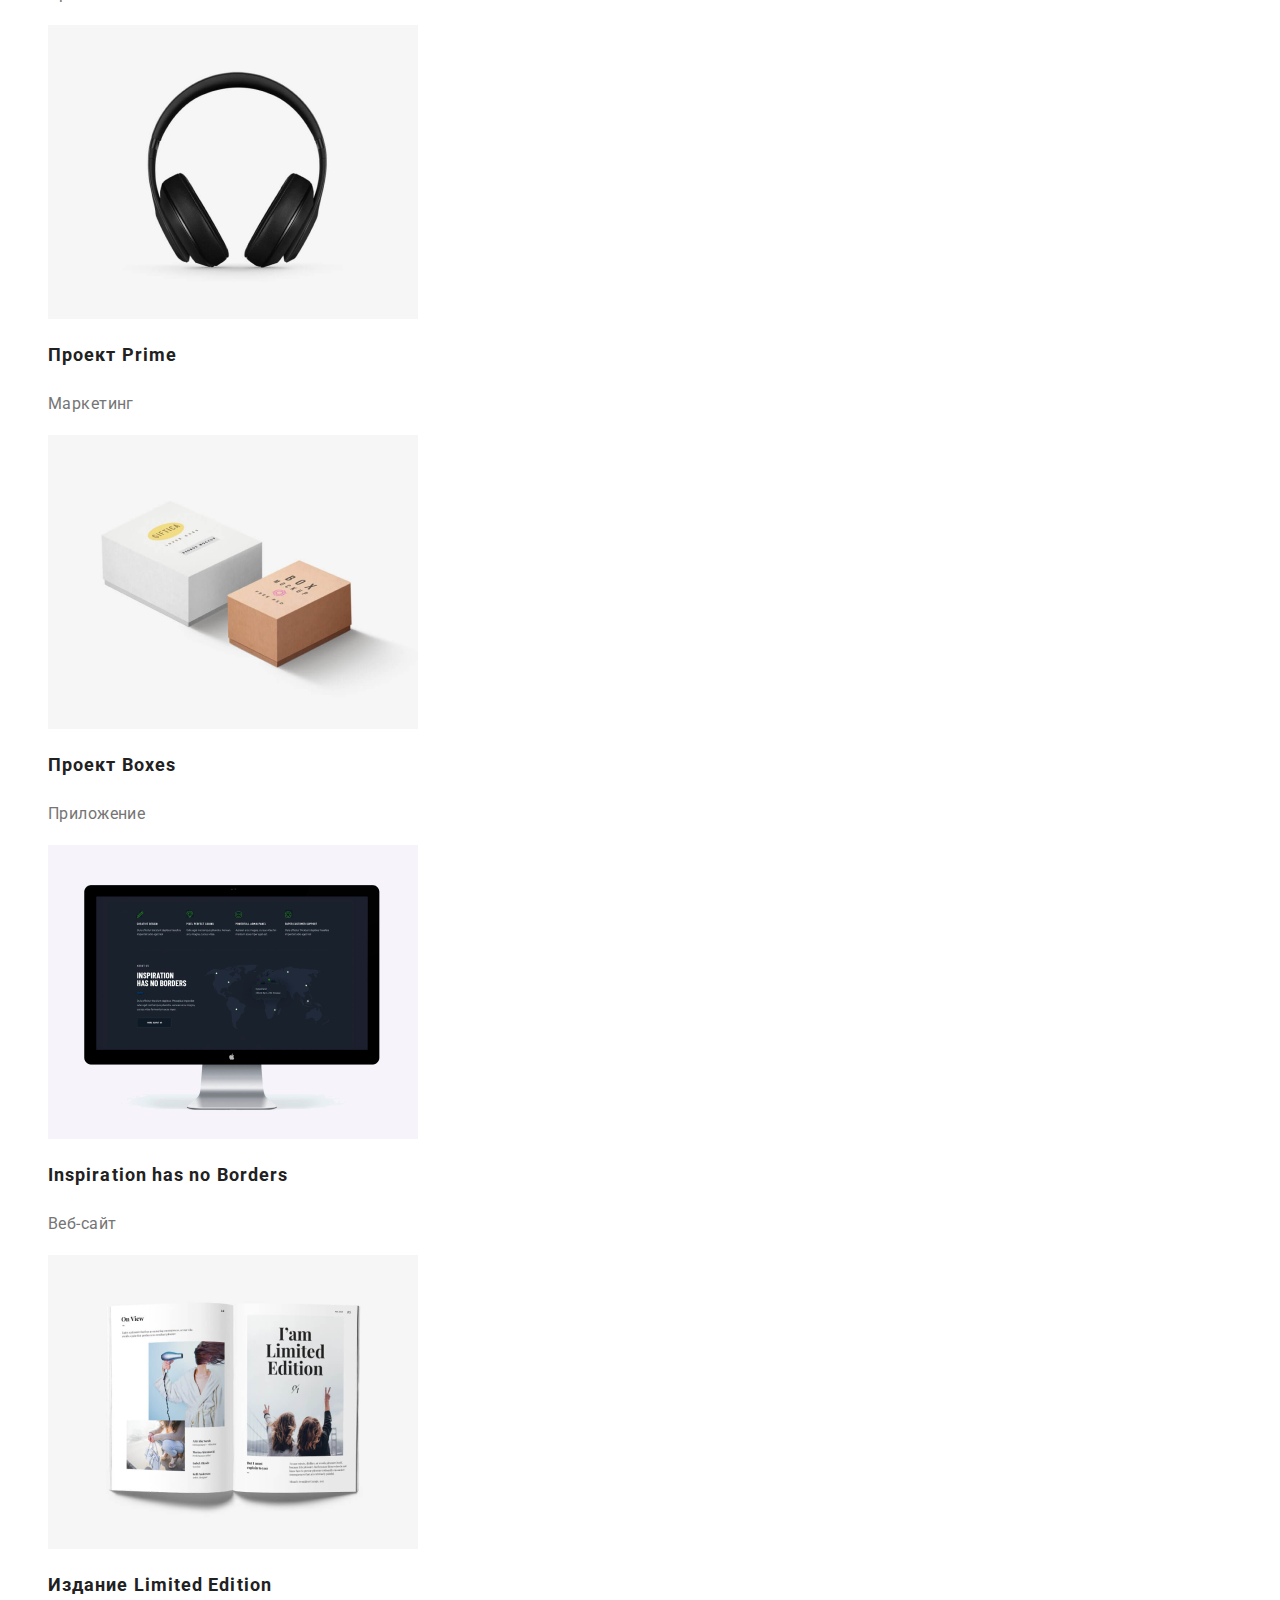
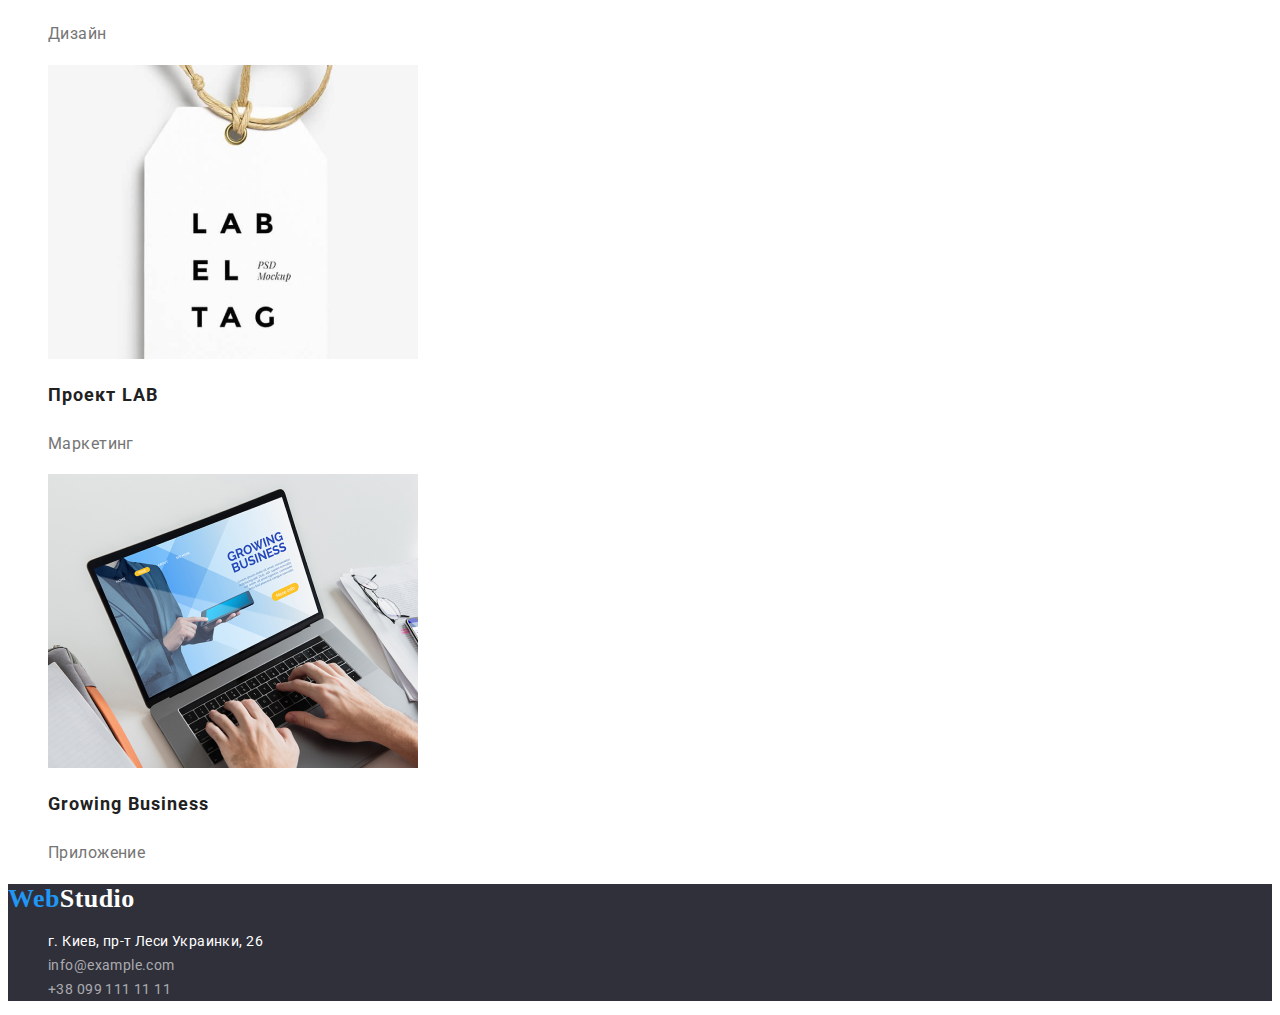
==== commit 0bbe0afd: "2.0" ====
--- a/portfolio.html
+++ b/portfolio.html
@@ -1,26 +1,25 @@
 <!DOCTYPE html>
 <html lang="ru">
-<link href="https://fonts.googleapis.com/css2?family=Roboto:вес@400;500;700;900&display=swap"
-        rel="stylesheet">
 <link rel="stylesheet" href="css/styles.css">
 <head>
     <meta charset="UTF-8">
     <meta http-equiv="X-UA-Compatible" content="IE=edge">
     <meta name="viewport" content="width=device-width, initial-scale=1.0">
+    <link href="https://fonts.googleapis.com/css2?family=Roboto:вес@400;500;700;900&display=swap" rel="stylesheet">
     <title>Portfolio</title>
 </head>
 <body>
     <!--Шапка сайта-->
     <header>
     <nav>
-        <a class="webstudio" href="info@example.com"> <span class="web">Web</span>Studio</a>
-        <ul class="header-name-list">
+        <a class="webstudio" href="portfolio.html"> <span class="web">Web</span>Studio</a>
+        <ul class="header-name-list list">
             <li><a class="social-link" href="index.html">Студия</a></li>
-            <li><a class="social-link" href="/"><span class="portfolio-text-color">Портфолио</span></a></li>
+            <li><a class="social-link" href="portfolio.html"><span class="portfolio-text-color">Портфолио</span></a></li>
             <li><a class="social-link" href="">Контакты</a></li>
         </ul>
     </nav>
-    <ul>
+    <ul class="list">
         <li><a class="header-tell" href="mailto:info@devstudio.com" title="info@devstudio.com">info@devstudio.com</a></li>
         <li><a class="header-tell" href="tel:+380961111111" title="+380961111111">+38 096 111 11 11</a></li>
     </ul>
@@ -28,7 +27,8 @@
     <!--Основная информация сайта-->
 <main>
     <section>
-        <ul>
+        <h1>Основная информация сайта</h1>
+        <ul class="list">
             <li><button class="main-name-section" type="button">Все</button></li>
             <li><button class="main-name-section" type="button">Веб-сайты</button></li>
             <li><button class="main-name-section" type="button">Приложения</button></li>
@@ -36,41 +36,42 @@
             <li><button class="main-name-section" type="button">Маркетинг</button></li>
         </ul>
     <!--Картинки сайтов-->
-        <ul>
-            <li><img src="./images/tehnohriak.png" alt="Teghohriak" width="370" />
-            <h3 class="portfolio-name-content">Технокряк</h3>
-            <p class="portfolio-text-section">Веб-сайт</p>
+        <ul class="list">
+            <li><a href="Teghnohriak"><img src="./images/tehnohriak.png" alt="Teghohriak" width="370" />
+            <h2 class="portfolio-name-content">Технокряк</h2>
+            <p class="portfolio-text-section">Веб-сайт</p></a>
+            </li>
             </li>
             <li><img src="./images/posternevorlean.png" alt="NewOrlean" width="370" />
-            <h3 class="portfolio-name-content">Постер New Orlean vs Golden Star</h3>
+            <h2 class="portfolio-name-content">Постер New Orlean vs Golden Star</h2>
             <p class="portfolio-text-section">Дизайн</p>
             </li>
             <li><img src="./images/seaafood.png" alt="SeaFood" width="370"/>
-            <h3 class="portfolio-name-content">Ресторан Seafood</h3>
+            <h2 class="portfolio-name-content">Ресторан Seafood</h2>
             <p class="portfolio-text-section">Приложение</p>
             </li>
             <li><img src="./images/projectprimes.png" alt="ProjectPrime" width="370" />
-            <h3 class="portfolio-name-content">Проект Prime</h3>
+            <h2 class="portfolio-name-content">Проект Prime</h2>
             <p class="portfolio-text-section">Маркетинг</p>
             </li>
             <li><img src="./images/boxess.png" alt="ProjectBoxes" width="370" />
-            <h3 class="portfolio-name-content">Проект Boxes</h3>
+            <h2 class="portfolio-name-content">Проект Boxes</h2>
             <p class="portfolio-text-section">Приложение</p>
             </li>
             <li><img src="./images/ihbb.png" alt="Ihbb" width="370" />
-            <h3 class="portfolio-name-content">Inspiration has no Borders</h3>
+            <h2 class="portfolio-name-content">Inspiration has no Borders</h2>
             <p class="portfolio-text-section">Веб-сайт</p>
             </li>
             <li><img src="./images/limitededitions.png" alt="limitededitions" width="370" />
-            <h3 class="portfolio-name-content">Издание Limited Edition</h3>
+            <h2 class="portfolio-name-content">Издание Limited Edition</h2>
             <p class="portfolio-text-section">Дизайн</p>
             </li>
             <li><img src="./images/lab.png" alt="projectLab" width="370"/>
-            <h3 class="portfolio-name-content">Проект LAB</h3>
+            <h2 class="portfolio-name-content">Проект LAB</h2>
             <p class="portfolio-text-section">Маркетинг</p>
             </li>
             <li><img src="./images/crowningbisines.png" alt="crowningbisines" width="370" />
-            <h3 class="portfolio-name-content">Growing Business</h3>
+            <h2 class="portfolio-name-content">Growing Business</h2>
             <p class="portfolio-text-section">Приложение</p>
             </li>
         </ul>
@@ -78,9 +79,9 @@
 </main>
 <!--Инфа Футерa-->
 <footer>
-    <a class="studio-footer" href="info@example.com"> <span class="web">Web</span>Studio</a>
+    <a class="studio-footer" href="index.html"> <span class="web">Web</span>Studio</a>
     <address>
-        <ul>
+        <ul class="list">
             <li><a class="footer-address-section" href="https://www.google.com/maps/d/viewer?msa=0&mid=10uSM3H-mIU3GznYo2szRIEphczw&ll=50.42732223110121%2C30.538093590064918&z=17"
                     target="blanc" rel="noopener noreferre">
                     г. Киев, пр-т Леси Украинки, 26</a></li>
--- a/css/styles.css
+++ b/css/styles.css
@@ -1,83 +1,89 @@
 body {
   font-family: "Roboto", sans-serif;
-  color: #212121;
-}
-main {
-  font-family: "Roboto", sans-serif;
-}
+  font-size: 14px;
+  font-weight: normal;
+  letter-spacing: 0.03em;
+  color:var(--portfolio-main-color)
+  background-color: var(--main-batton-address-color);
+  }
 footer {
-  background-color: #2f303a;
+  background-color:var(--footer-main-background-color)
 }
 :root {
   --main-text-color: #757575;
   --main-batton-address-color: #ffffff;
   --accent-color: #2196f3;
   --portfolio-main-color: #212121;
+  --webstudio-text-color:#000000;
+  --background-text-button-color:#f5f4fa;
+  --footer-main-background-color:#2f303a;
 }
 
 /*-----------------WebStudio----------------*/
 .webstudio {
   font-family: Raleway;
-  width: 400;
-  font-weight: bold;
+  font-style: normal;
+  font-weight: 700;
   font-size: 26px;
   line-height: 1.19;
-  letter-spacing: 0.03em;
-  color: #000000;
+  text-decoration: none;
+  color:var(--webstudio-text-color)
+ 
 }
 .web {
   font-family: Raleway;
-  font-weight: bold;
+  font-weight: 700;
   font-size: 26px;
   line-height: 1.19;
-  letter-spacing: 0.03em;
-  color: #2196f3;
+  color: #2196f3;
+  text-decoration: none;
+}
+.list {
+  list-style: none;
 }
 /*-----------------Header------------------*/
+.social-link {
+  font-family: Roboto;
+  font-style: normal;
+  font-weight: 500;
+  line-height: 16px;
+  letter-spacing: 0.02em;
+  text-decoration: none;
+}
 .social-link:hover,
-.social-link:focus {
-  color: var(--accent-color);
-}
-.header-name-list {
-  font-weight: 500;
-  font-size: 14px;
-  line-height: 1.14;
-  letter-spacing: 0.02em;
-  color: #212121;
-}
-.studio-color {
-  color: #2196f3;
-}
-.studio-text-color {
-  color: #2196f3;
-}
-/*----------псевдоклас контактов------------*/
+.social-link:focus,
 .header-contacts:hover,
-.header-contacts:focus {
-  color: var(--accent-color);
-}
-.header-contacts {
-  font-weight: 500;
-  font-size: 14px;
-  line-height: 1.14;
-  letter-spacing: 0.02em;
-  color: var(--main-text-color);
-}
-.header-tell {
-  font-weight: 500;
-  font-size: 14px;
-  line-height: 1.14;
-  letter-spacing: 0.02em;
-  color: var(--main-text-color);
-}
-/*-----------псевдоклас номера тел.---------*/
+.header-contacts:focus,
 .header-tell:hover,
 .header-tell:focus {
   color: var(--accent-color);
 }
+.header-name-list {
+  font-weight: 500;
+  line-height: 1.14;
+  letter-spacing: 0.02em;
+  color: hsl(0, 0%, 13%);
+  text-decoration: none;
+}
+.studio-color {
+  color: #2196f3;
+}
+.studio-text-color {
+  color: #2196f3;
+}
+
+.header-contacts,
+.header-tell {
+  font-style: 400;
+  font-weight: 500;
+  line-height: 1.14;
+  letter-spacing: 0.02em;
+  text-decoration: none;
+  color: var(--main-text-color);
+}
 /*------Секция основного материала--*/
-.section-background-color {
-  background-color: #2f303a;
+.section-background-color{
+  background-color:var(--footer-main-background-color)
 }
 .section-effective-solutions {
   font-weight: 900;
@@ -90,7 +96,7 @@
 }
 .button-style {
   background-color: #2196f3;
-  font-weight: bold;
+  font-weight: 700;
   font-size: 16px;
   line-height: 1.87;
   display: flex;
@@ -98,82 +104,79 @@
   text-align: center;
   letter-spacing: 0.06em;
   color: var(--main-batton-address-color);
+  text-decoration: none;
 }
 /*------Секция рода занятий нашей организации--*/
 .section-name-main-material {
   font-family: inherit;
-  font-weight: bold;
-  font-size: 14px;
+  font-weight: 700;
   line-height: 1.14;
-  letter-spacing: 0.03em;
   text-transform: uppercase;
   color: var(--main-name-text-color);
 }
-
 .main-material-text {
-  font-size: 14px;
   line-height: 1.71;
-  letter-spacing: 0.03em;
   color: var(--main-text-color);
 }
 /*------Секция "наша команда"------*/
 .background-color-team {
-  background-color: #f5f4fa;
+  background-color:var(--background-text-button-color)
 }
 .occupation-team-sections {
-  font-weight: bold;
+  font-weight: 700;
   font-size: 36px;
   line-height: 1.16;
   text-align: center;
-  letter-spacing: 0.03em;
-  color: #212121;
+  color: var(--portfolio-main-color);
 }
 .team-name-section {
   font-weight: 500;
   font-size: 16px;
   line-height: 1.18;
   text-align: center;
-  letter-spacing: 0.03em;
   color: var(--main-name-text-color);
 }
 .proffesin-section {
   font-size: 16px;
   line-height: 1.18;
   text-align: center;
-  letter-spacing: 0.03em;
   color: var(--main-text-color);
 }
 /*-----------Секция футера-----------*/
 .studio-footer {
-  font-weight: bold;
+  font-family: Raleway;
+  width: 400;
+  font-weight: 700;
   font-size: 26px;
   line-height: 1.19;
-  letter-spacing: 0.03em;
-  color: var(--main-batton-address-color);
+  color: var(--main-batton-address-color);
+  text-decoration: none;
 }
 .footer-contact-section {
-  font-size: 14px;
+  font-family: Roboto;
+  font-weight: 400;
+  font-style: normal;
   line-height: 24px;
-  letter-spacing: 0.03em;
   color: rgba(255, 255, 255, 0.6);
+  text-decoration: none;
 }
 .footer-contact-section:hover,
-.footer-contact-section:focus {
-  color: #757575;
-}
-.footer-address-section {
-  font-size: 14px;
-  line-height: 24px;
-  letter-spacing: 0.03em;
-  color: var(--main-batton-address-color);
-}
+.footer-contact-section:focus,
 .footer-address-section:hover,
 .footer-address-section:focus {
-  color: #757575;
+  color:var(--main-text-color)
+}
+.footer-address-section {
+  font-family: Roboto;
+  font-style: normal;
+  font-weight: 400;
+  text-decoration: none;
+  line-height: 24px;
+  color: var(--main-batton-address-color);
 }
 /*--Оформление основного материала Портфолио--*/
 .portfolio-name-content {
-  font-weight: bold;
+  font-weight: 700;
   font-size: 18px;
   line-height: 2;
   letter-spacing: 0.06em;
@@ -182,15 +185,14 @@
 .portfolio-text-section {
   font-size: 16px;
   line-height: 1.87;
-  letter-spacing: 0.03em;
   color: var(--main-text-color);
 }
 .main-name-section {
-  font-weight: 500;
+  font-weight: bold;
   font-size: 16px;
   line-height: 1.62;
   text-align: center;
-  letter-spacing: 0.03em;
+  border-radius: 4px;
   color: var(--portfolio-main-color);
 }
 /*---------------псевдоклас контактов портфолио------------*/
@@ -198,6 +200,7 @@
 .main-name-section:focus {
   background-color: #188ce8;
   color: var(--main-batton-address-color);
+  cursor: pointer;
 }
 .portfolio-text-color {
   color: #2196f3;
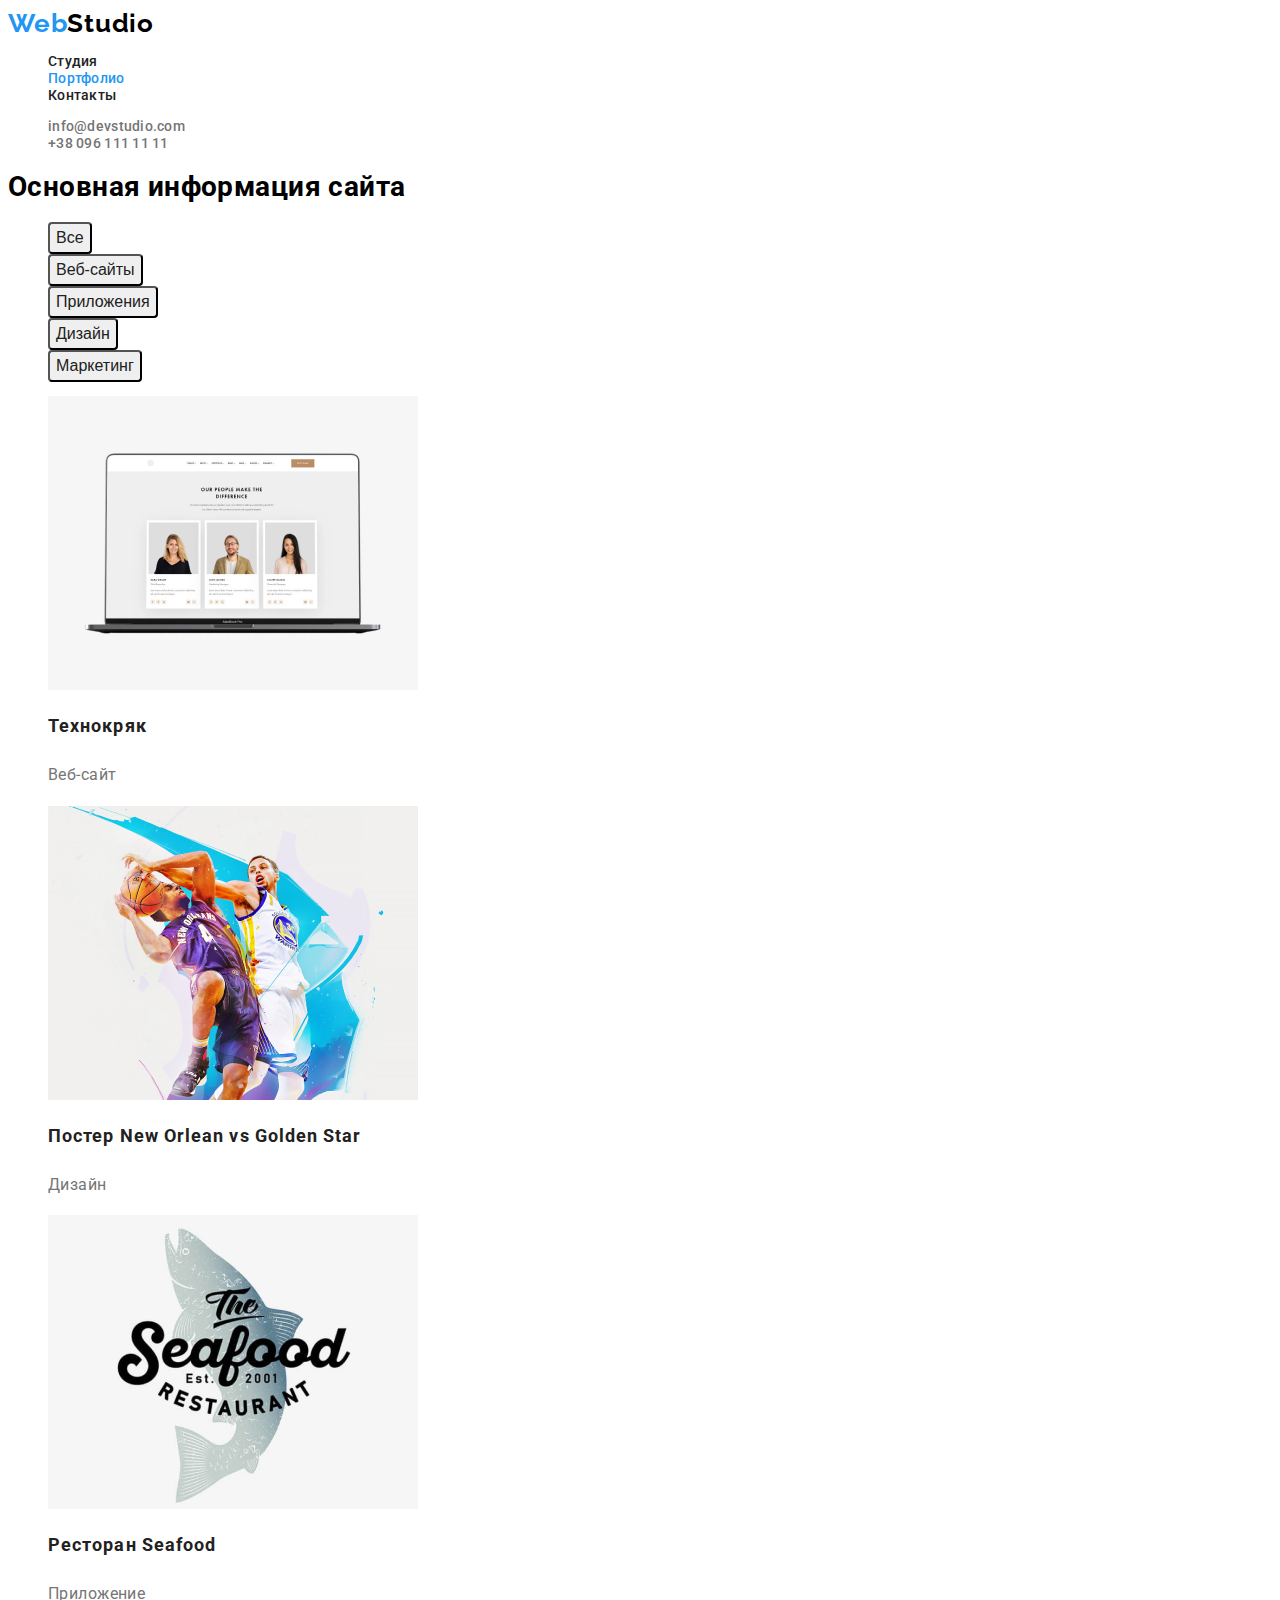
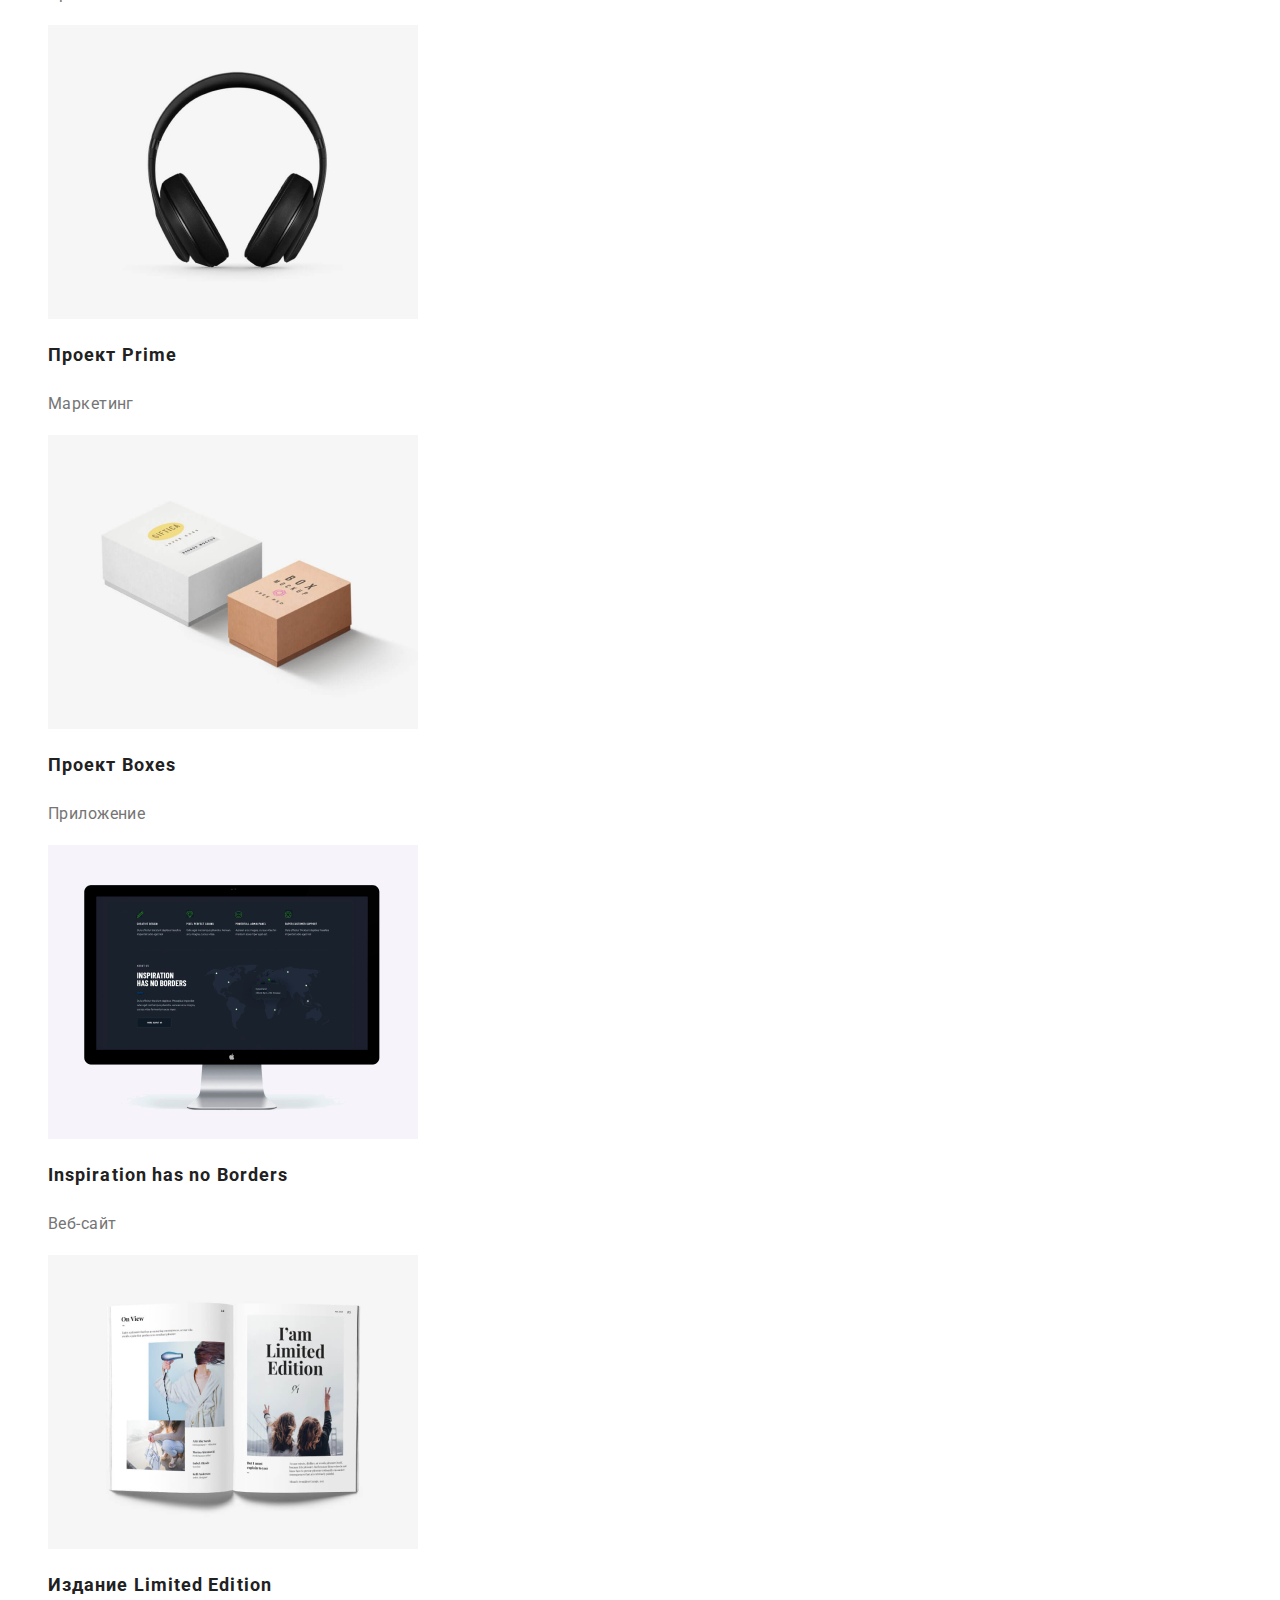
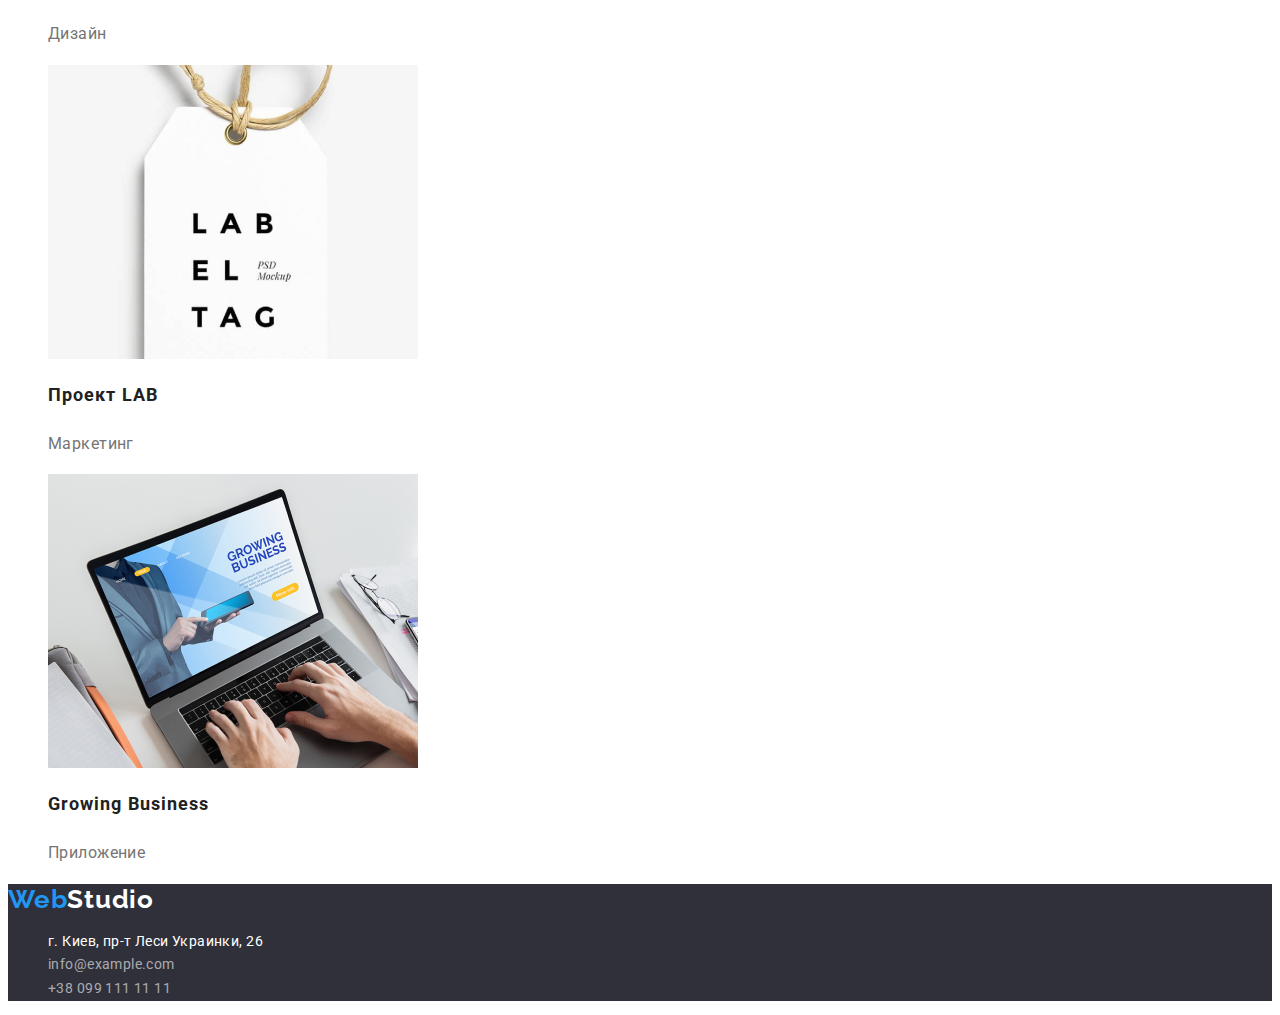
==== commit 7187971c: "2.22" ====
--- a/portfolio.html
+++ b/portfolio.html
@@ -5,7 +5,10 @@
     <meta charset="UTF-8">
     <meta http-equiv="X-UA-Compatible" content="IE=edge">
     <meta name="viewport" content="width=device-width, initial-scale=1.0">
-    <link href="https://fonts.googleapis.com/css2?family=Roboto:вес@400;500;700;900&display=swap" rel="stylesheet">
+<link rel="preconnect" href="https://fonts.googleapis.com">
+<link rel="preconnect" href="https://fonts.gstatic.com" crossorigin>
+<link href="https://fonts.googleapis.com/css2?family=Raleway:wght@700&family=Roboto:wght@400;500;700;900&display=swap"
+    rel="stylesheet">
     <title>Portfolio</title>
 </head>
 <body>
@@ -37,7 +40,7 @@
         </ul>
     <!--Картинки сайтов-->
         <ul class="list">
-            <li><a href="Teghnohriak"><img src="./images/tehnohriak.png" alt="Teghohriak" width="370" />
+            <li><a class="tehnoxriak-text-decor" href="Teghnohriak"><img src="./images/tehnohriak.png" alt="Teghohriak" width="370" />
             <h2 class="portfolio-name-content">Технокряк</h2>
             <p class="portfolio-text-section">Веб-сайт</p></a>
             </li>
--- a/css/styles.css
+++ b/css/styles.css
@@ -21,20 +21,15 @@
 
 /*-----------------WebStudio----------------*/
 .webstudio {
-  font-family: Raleway;
-  font-style: normal;
+  font-family: Raleway, sans-serif;
   font-weight: 700;
   font-size: 26px;
   line-height: 1.19;
+  letter-spacing: 0.03em;
   text-decoration: none;
   color:var(--webstudio-text-color)
- 
-}
+ }
 .web {
-  font-family: Raleway;
-  font-weight: 700;
-  font-size: 26px;
-  line-height: 1.19;
   color: #2196f3;
   text-decoration: none;
 }
@@ -43,12 +38,11 @@
 }
 /*-----------------Header------------------*/
 .social-link {
-  font-family: Roboto;
-  font-style: normal;
   font-weight: 500;
   line-height: 16px;
   letter-spacing: 0.02em;
   text-decoration: none;
+  color:var(--portfolio-main-color)
 }
 .social-link:hover,
 .social-link:focus,
@@ -71,10 +65,8 @@
 .studio-text-color {
   color: #2196f3;
 }
-
 .header-contacts,
 .header-tell {
-  font-style: 400;
   font-weight: 500;
   line-height: 1.14;
   letter-spacing: 0.02em;
@@ -105,7 +97,7 @@
   letter-spacing: 0.06em;
   color: var(--main-batton-address-color);
   text-decoration: none;
-}
+  }
 /*------Секция рода занятий нашей организации--*/
 .section-name-main-material {
   font-family: inherit;
@@ -144,19 +136,17 @@
 }
 /*-----------Секция футера-----------*/
 .studio-footer {
-  font-family: Raleway;
-  width: 400;
-  font-weight: 700;
-  font-size: 26px;
-  line-height: 1.19;
-  color: var(--main-batton-address-color);
-  text-decoration: none;
+    font-family: Raleway;
+    font-weight: 700;
+    font-size: 26px;
+    line-height: 1.17;
+    letter-spacing: 0.03em;
+    color: var(--main-batton-address-color);
+    text-decoration: none;
 }
 .footer-contact-section {
-  font-family: Roboto;
-  font-weight: 400;
   font-style: normal;
-  line-height: 24px;
+  line-height: 1.71;
   color: rgba(255, 255, 255, 0.6);
   text-decoration: none;
 }
@@ -164,12 +154,10 @@
 .footer-contact-section:focus,
 .footer-address-section:hover,
 .footer-address-section:focus {
-  color:var(--main-text-color)
+  color:var(--accent-color)
 }
 .footer-address-section {
-  font-family: Roboto;
   font-style: normal;
-  font-weight: 400;
   text-decoration: none;
   line-height: 24px;
   color: var(--main-batton-address-color);
@@ -181,20 +169,26 @@
   line-height: 2;
   letter-spacing: 0.06em;
   color: var(--portfolio-main-color);
+  text-decoration: none;
+}
+.tehnoxriak-text-decor{
+  text-decoration: none;
 }
 .portfolio-text-section {
   font-size: 16px;
   line-height: 1.87;
   color: var(--main-text-color);
+  text-decoration: none;
 }
 .main-name-section {
-  font-weight: bold;
+  font-weight: 500;
   font-size: 16px;
   line-height: 1.62;
   text-align: center;
   border-radius: 4px;
   color: var(--portfolio-main-color);
-}
+  text-decoration: none;
+  }
 /*---------------псевдоклас контактов портфолио------------*/
 .main-name-section:hover,
 .main-name-section:focus {
